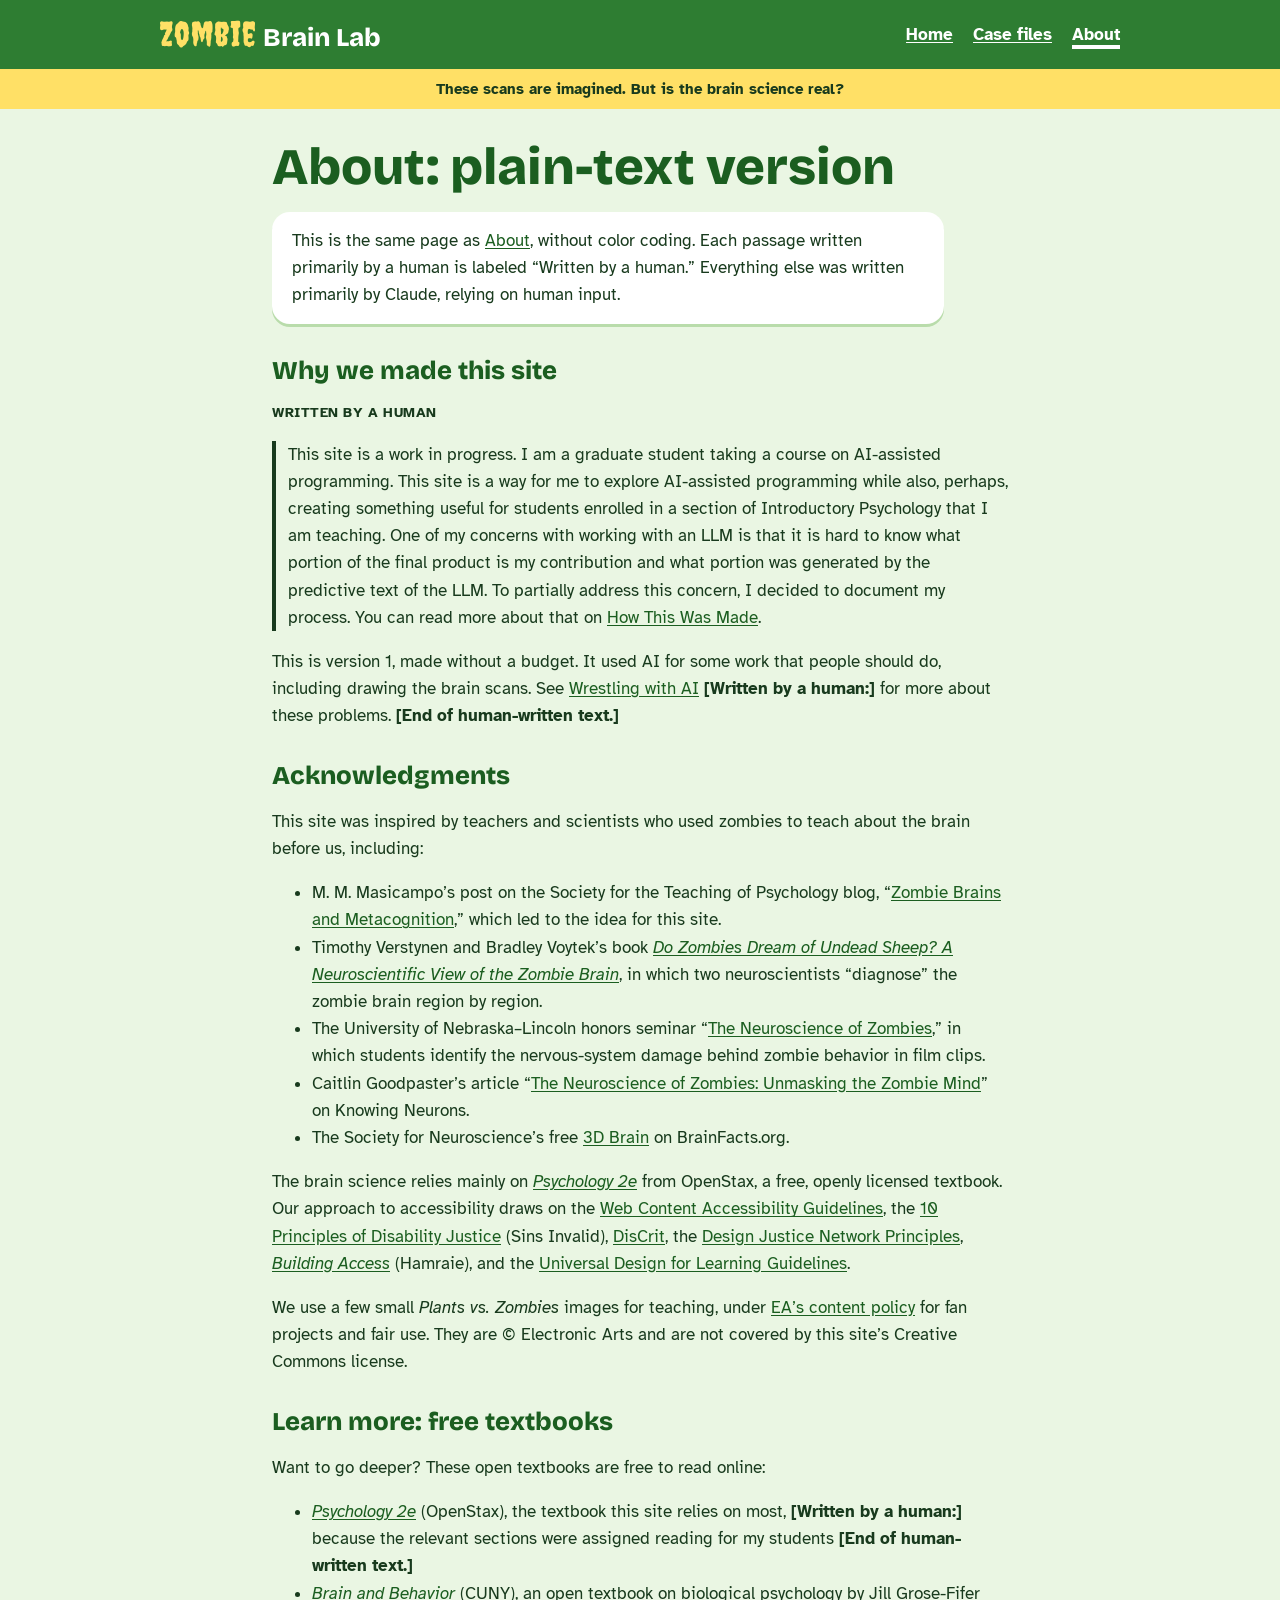
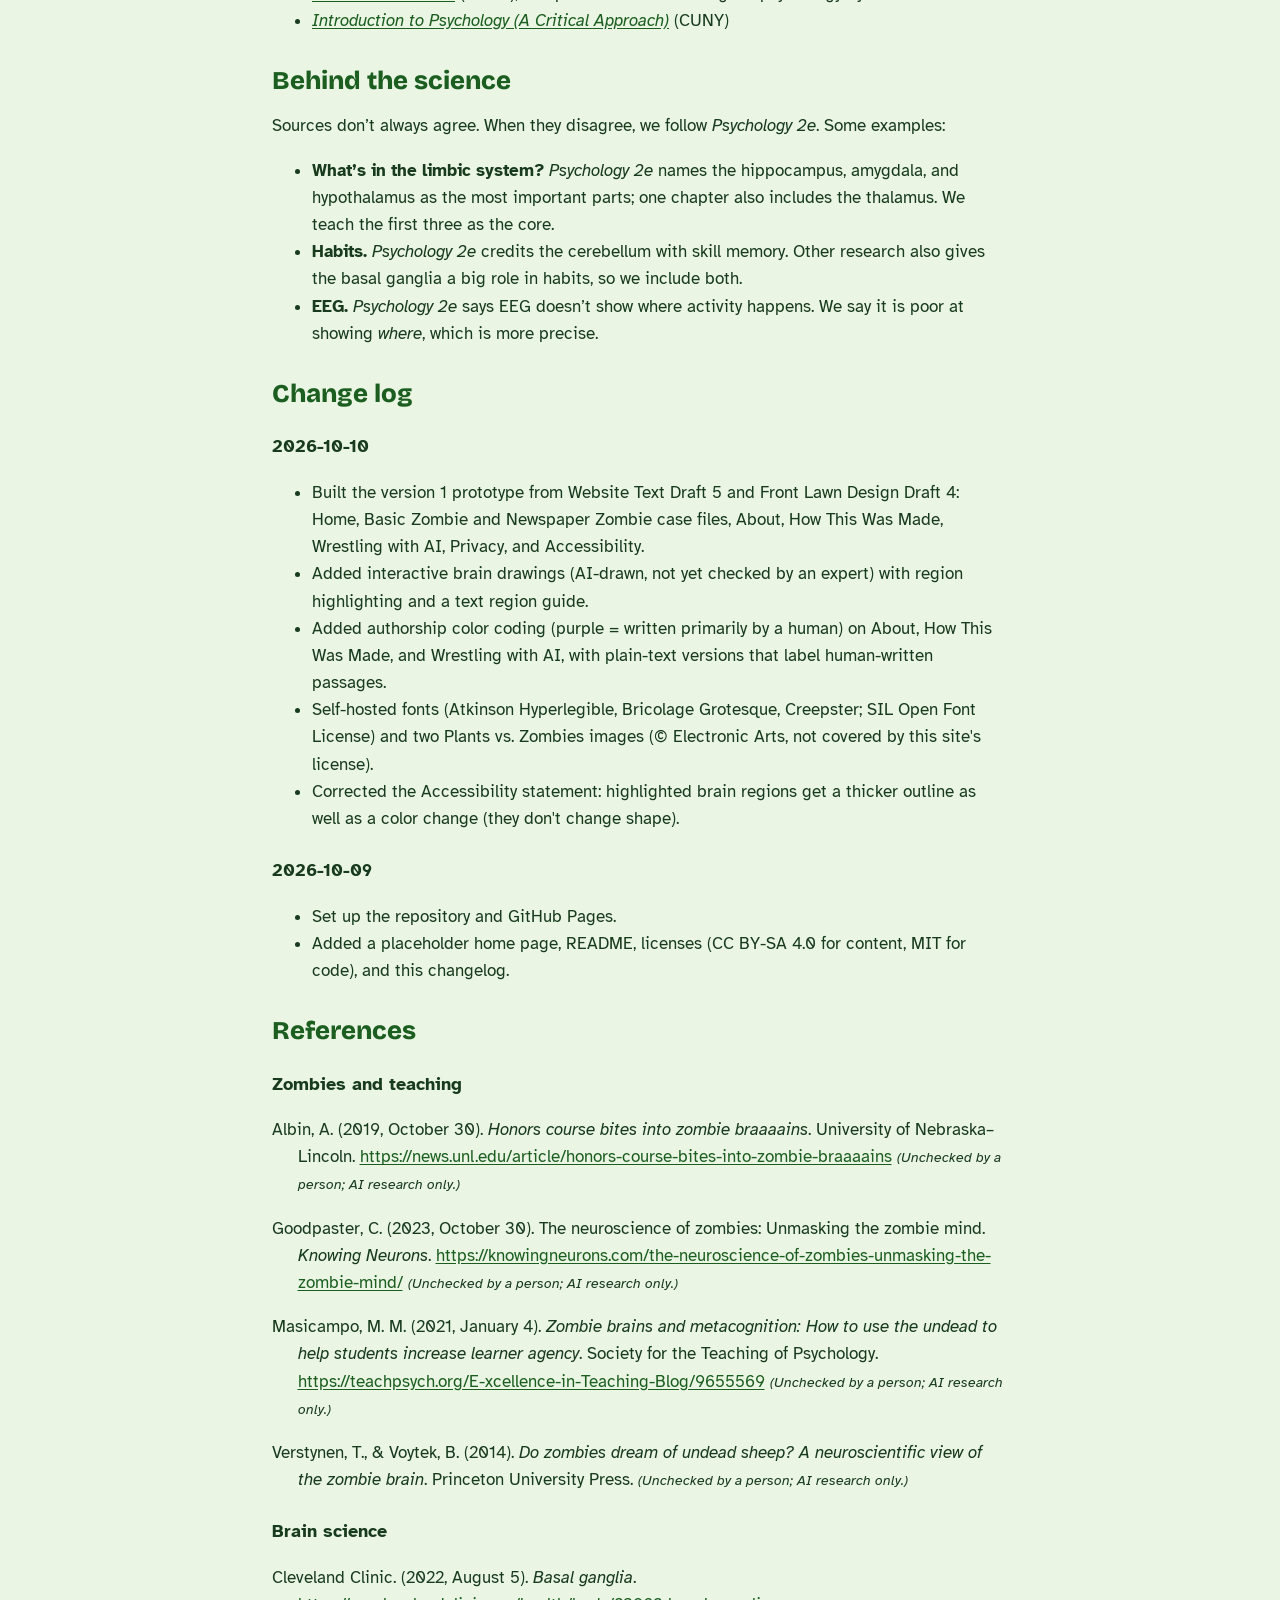
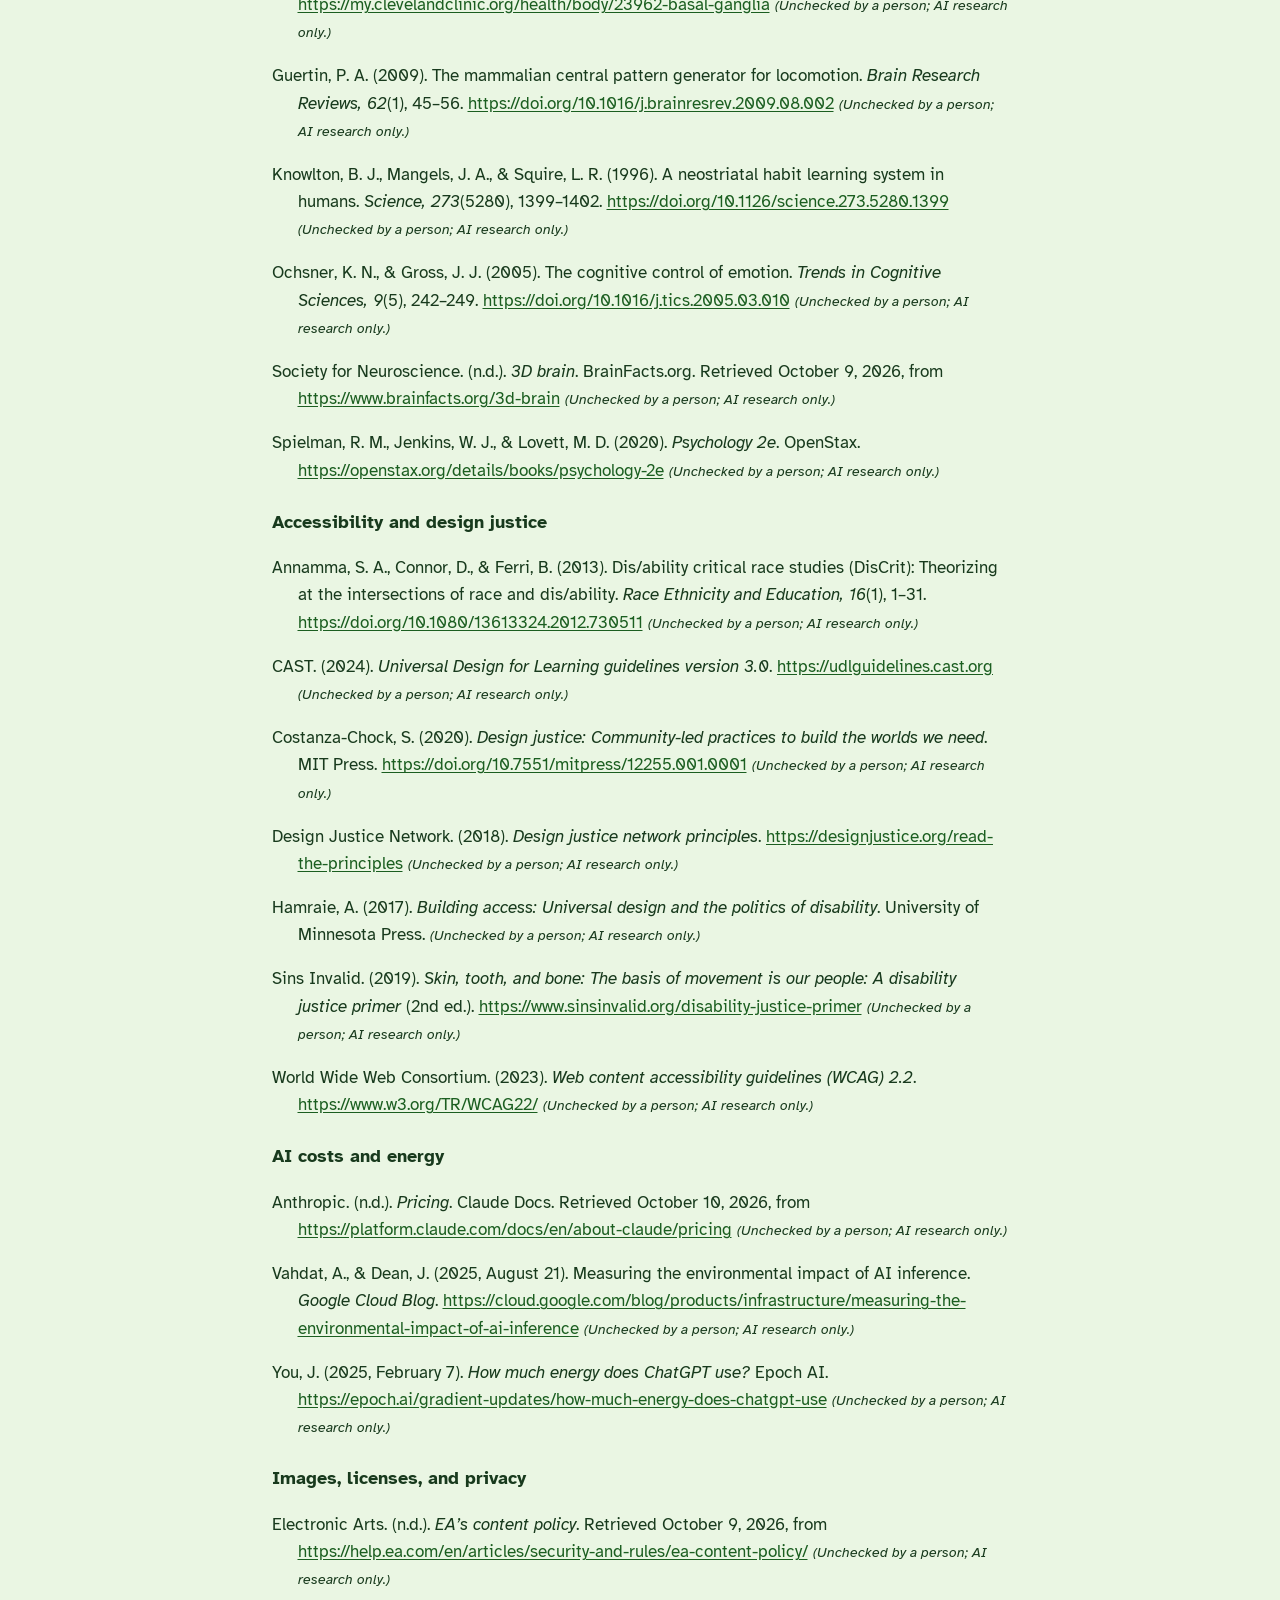
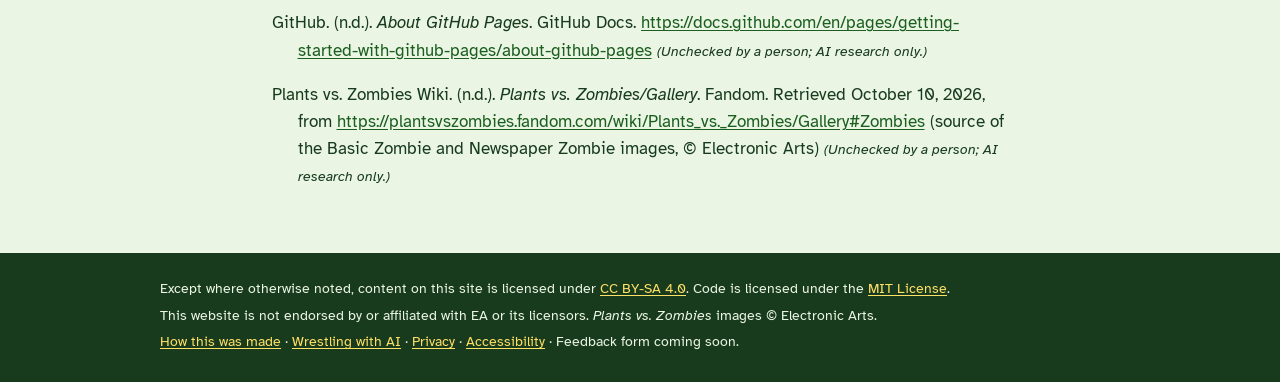
==== about-plain.html @ f158e8b0 "Build Version 1 prototype pages - Home, Basic Zombie and Newspaper Zombie case files, About, How Thi" ====
<!doctype html>
<html lang="en">
<head>
  <meta charset="utf-8">
  <meta name="viewport" content="width=device-width, initial-scale=1">
  <title>About (plain text) · Zombie Brain Lab</title>
  <link rel="stylesheet" href="css/site.css">
</head>
<body>
<a class="skip" href="#main">Skip to main content</a>

<header class="site-header"><div class="wrap">
  <a class="site" href="index.html"><span class="z">Zombie</span> Brain Lab</a>
  <nav aria-label="Main"><ul>
    <li><a href="index.html">Home</a></li>
    <li><a href="index.html#case-files">Case files</a></li>
    <li><a href="about.html" aria-current="page">About</a></li>
  </ul></nav>
</div></header>
<div class="banner"><div class="wrap">These scans are imagined. But is the brain science real?</div></div>
<main id="main"><div class="wrap prose-page">
<h1>About: plain-text version</h1>
<p class="note">This is the same page as <a href="about.html">About</a>, without color coding. Each passage written primarily by a human is labeled &ldquo;Written by a human.&rdquo; Everything else was written primarily by Claude, relying on human input.</p>
<section id="why" aria-labelledby="why-h">
<h2 id="why-h">Why we made this site</h2>
<span class="plain-label">Written by a human</span><div class="plain-passage"><p>This site is a work in progress. I am a graduate student taking a course on AI-assisted programming. This site is a way for me to explore AI-assisted programming while also, perhaps, creating something useful for students enrolled in a section of Introductory Psychology that I am teaching. One of my concerns with working with an LLM is that it is hard to know what portion of the final product is my contribution and what portion was generated by the predictive text of the LLM. To partially address this concern, I decided to document my process. You can read more about that on <a href="how-this-was-made.html">How This Was Made</a>.</p></div>
<p>This is version 1, made without a budget. It used AI for some work that people should do, including drawing the brain scans. See <a href="wrestling-with-ai.html">Wrestling with AI</a> <strong>[Written by a human:]</strong> for more about these problems. <strong>[End of human-written text.]</strong></p>
</section>
<section id="acknowledgments" aria-labelledby="acknowledgments-h">
<h2 id="acknowledgments-h">Acknowledgments</h2>
<p>This site was inspired by teachers and scientists who used zombies to teach about the brain before us, including:</p>
<ul><li>M. M. Masicampo&rsquo;s post on the Society for the Teaching of Psychology blog, &ldquo;<a href="https://teachpsych.org/E-xcellence-in-Teaching-Blog/9655569">Zombie Brains and Metacognition</a>,&rdquo; which led to the idea for this site.</li><li>Timothy Verstynen and Bradley Voytek&rsquo;s book <a href="#ref-verstynen"><cite>Do Zombies Dream of Undead Sheep? A Neuroscientific View of the Zombie Brain</cite></a>, in which two neuroscientists &ldquo;diagnose&rdquo; the zombie brain region by region.</li><li>The University of Nebraska&ndash;Lincoln honors seminar &ldquo;<a href="https://news.unl.edu/article/honors-course-bites-into-zombie-braaaains">The Neuroscience of Zombies</a>,&rdquo; in which students identify the nervous-system damage behind zombie behavior in film clips.</li><li>Caitlin Goodpaster&rsquo;s article &ldquo;<a href="https://knowingneurons.com/the-neuroscience-of-zombies-unmasking-the-zombie-mind/">The Neuroscience of Zombies: Unmasking the Zombie Mind</a>&rdquo; on Knowing Neurons.</li><li>The Society for Neuroscience&rsquo;s free <a href="https://www.brainfacts.org/3d-brain">3D Brain</a> on BrainFacts.org.</li></ul>
<p>The brain science relies mainly on <a href="https://openstax.org/details/books/psychology-2e"><cite>Psychology 2e</cite></a> from OpenStax, a free, openly licensed textbook. Our approach to accessibility draws on the <a href="#ref-w3c">Web Content Accessibility Guidelines</a>, the <a href="#ref-sins">10 Principles of Disability Justice</a> (Sins Invalid), <a href="#ref-annamma">DisCrit</a>, the <a href="#ref-djn">Design Justice Network Principles</a>, <a href="#ref-hamraie"><cite>Building Access</cite></a> (Hamraie), and the <a href="#ref-cast">Universal Design for Learning Guidelines</a>.</p>
<p>We use a few small <cite>Plants vs. Zombies</cite> images for teaching, under <a href="#ref-ea">EA&rsquo;s content policy</a> for fan projects and fair use. They are &copy; Electronic Arts and are not covered by this site&rsquo;s Creative Commons license.</p>
</section>
<section id="learn-more" aria-labelledby="learn-more-h">
<h2 id="learn-more-h">Learn more: free textbooks</h2>
<p>Want to go deeper? These open textbooks are free to read online:</p>
<ul><li><a href="https://openstax.org/details/books/psychology-2e"><cite>Psychology 2e</cite></a> (OpenStax), the textbook this site relies on most, <strong>[Written by a human:]</strong> because the relevant sections were assigned reading for my students <strong>[End of human-written text.]</strong></li><li><a href="https://pressbooks.cuny.edu/psy320/"><cite>Brain and Behavior</cite></a> (CUNY), an open textbook on biological psychology by Jill Grose-Fifer</li><li><a href="https://pressbooks.cuny.edu/jjcpsy101/"><cite>Introduction to Psychology (A Critical Approach)</cite></a> (CUNY)</li></ul>
</section>
<section id="behind-the-science" aria-labelledby="behind-the-science-h">
<h2 id="behind-the-science-h">Behind the science</h2>
<p>Sources don&rsquo;t always agree. When they disagree, we follow <cite>Psychology 2e</cite>. Some examples:</p>
<ul><li><strong>What&rsquo;s in the limbic system?</strong> <cite>Psychology 2e</cite> names the hippocampus, amygdala, and hypothalamus as the most important parts; one chapter also includes the thalamus. We teach the first three as the core.</li><li><strong>Habits.</strong> <cite>Psychology 2e</cite> credits the cerebellum with skill memory. Other research also gives the basal ganglia a big role in habits, so we include both.</li><li><strong>EEG.</strong> <cite>Psychology 2e</cite> says EEG doesn&rsquo;t show where activity happens. We say it is poor at showing <em>where</em>, which is more precise.</li></ul>
</section>
<section id="change-log" aria-labelledby="change-log-h">
<h2 id="change-log-h">Change log</h2>
<h3>2026-10-10</h3>
<ul><li>Built the version 1 prototype from Website Text Draft 5 and Front Lawn Design Draft 4: Home, Basic Zombie and Newspaper Zombie case files, About, How This Was Made, Wrestling with AI, Privacy, and Accessibility.</li>
<li>Added interactive brain drawings (AI-drawn, not yet checked by an expert) with region highlighting and a text region guide.</li>
<li>Added authorship color coding (purple = written primarily by a human) on About, How This Was Made, and Wrestling with AI, with plain-text versions that label human-written passages.</li>
<li>Self-hosted fonts (Atkinson Hyperlegible, Bricolage Grotesque, Creepster; SIL Open Font License) and two Plants vs. Zombies images (© Electronic Arts, not covered by this site's license).</li>
<li>Corrected the Accessibility statement: highlighted brain regions get a thicker outline as well as a color change (they don't change shape).</li></ul>
<h3>2026-10-09</h3>
<ul><li>Set up the repository and GitHub Pages.</li>
<li>Added a placeholder home page, README, licenses (CC BY-SA 4.0 for content, MIT for code), and this changelog.</li></ul>
</section>
<section id="references" aria-labelledby="references-h">
<h2 id="references-h">References</h2>
<div class="references sources">
<h3>Zombies and teaching</h3>
<p id="ref-albin">Albin, A. (2019, October 30). <cite>Honors course bites into zombie braaaains</cite>. University of Nebraska&ndash;Lincoln. <a href="https://news.unl.edu/article/honors-course-bites-into-zombie-braaaains">https://news.unl.edu/article/honors-course-bites-into-zombie-braaaains</a> <span class="unchecked">(Unchecked by a person; AI research only.)</span></p>
<p id="ref-goodpaster">Goodpaster, C. (2023, October 30). The neuroscience of zombies: Unmasking the zombie mind. <cite>Knowing Neurons</cite>. <a href="https://knowingneurons.com/the-neuroscience-of-zombies-unmasking-the-zombie-mind/">https://knowingneurons.com/the-neuroscience-of-zombies-unmasking-the-zombie-mind/</a> <span class="unchecked">(Unchecked by a person; AI research only.)</span></p>
<p id="ref-masicampo">Masicampo, M. M. (2021, January 4). <cite>Zombie brains and metacognition: How to use the undead to help students increase learner agency</cite>. Society for the Teaching of Psychology. <a href="https://teachpsych.org/E-xcellence-in-Teaching-Blog/9655569">https://teachpsych.org/E-xcellence-in-Teaching-Blog/9655569</a> <span class="unchecked">(Unchecked by a person; AI research only.)</span></p>
<p id="ref-verstynen">Verstynen, T., &amp; Voytek, B. (2014). <cite>Do zombies dream of undead sheep? A neuroscientific view of the zombie brain</cite>. Princeton University Press. <span class="unchecked">(Unchecked by a person; AI research only.)</span></p>
<h3>Brain science</h3>
<p id="ref-cleveland">Cleveland Clinic. (2022, August 5). <cite>Basal ganglia</cite>. <a href="https://my.clevelandclinic.org/health/body/23962-basal-ganglia">https://my.clevelandclinic.org/health/body/23962-basal-ganglia</a> <span class="unchecked">(Unchecked by a person; AI research only.)</span></p>
<p id="ref-guertin">Guertin, P. A. (2009). The mammalian central pattern generator for locomotion. <cite>Brain Research Reviews, 62</cite>(1), 45&ndash;56. <a href="https://doi.org/10.1016/j.brainresrev.2009.08.002">https://doi.org/10.1016/j.brainresrev.2009.08.002</a> <span class="unchecked">(Unchecked by a person; AI research only.)</span></p>
<p id="ref-knowlton">Knowlton, B. J., Mangels, J. A., &amp; Squire, L. R. (1996). A neostriatal habit learning system in humans. <cite>Science, 273</cite>(5280), 1399&ndash;1402. <a href="https://doi.org/10.1126/science.273.5280.1399">https://doi.org/10.1126/science.273.5280.1399</a> <span class="unchecked">(Unchecked by a person; AI research only.)</span></p>
<p id="ref-ochsner">Ochsner, K. N., &amp; Gross, J. J. (2005). The cognitive control of emotion. <cite>Trends in Cognitive Sciences, 9</cite>(5), 242&ndash;249. <a href="https://doi.org/10.1016/j.tics.2005.03.010">https://doi.org/10.1016/j.tics.2005.03.010</a> <span class="unchecked">(Unchecked by a person; AI research only.)</span></p>
<p id="ref-sfn">Society for Neuroscience. (n.d.). <cite>3D brain</cite>. BrainFacts.org. Retrieved October 9, 2026, from <a href="https://www.brainfacts.org/3d-brain">https://www.brainfacts.org/3d-brain</a> <span class="unchecked">(Unchecked by a person; AI research only.)</span></p>
<p id="ref-spielman">Spielman, R. M., Jenkins, W. J., &amp; Lovett, M. D. (2020). <cite>Psychology 2e</cite>. OpenStax. <a href="https://openstax.org/details/books/psychology-2e">https://openstax.org/details/books/psychology-2e</a> <span class="unchecked">(Unchecked by a person; AI research only.)</span></p>
<h3>Accessibility and design justice</h3>
<p id="ref-annamma">Annamma, S. A., Connor, D., &amp; Ferri, B. (2013). Dis/ability critical race studies (DisCrit): Theorizing at the intersections of race and dis/ability. <cite>Race Ethnicity and Education, 16</cite>(1), 1&ndash;31. <a href="https://doi.org/10.1080/13613324.2012.730511">https://doi.org/10.1080/13613324.2012.730511</a> <span class="unchecked">(Unchecked by a person; AI research only.)</span></p>
<p id="ref-cast">CAST. (2024). <cite>Universal Design for Learning guidelines version 3.0</cite>. <a href="https://udlguidelines.cast.org">https://udlguidelines.cast.org</a> <span class="unchecked">(Unchecked by a person; AI research only.)</span></p>
<p id="ref-costanza">Costanza-Chock, S. (2020). <cite>Design justice: Community-led practices to build the worlds we need</cite>. MIT Press. <a href="https://doi.org/10.7551/mitpress/12255.001.0001">https://doi.org/10.7551/mitpress/12255.001.0001</a> <span class="unchecked">(Unchecked by a person; AI research only.)</span></p>
<p id="ref-djn">Design Justice Network. (2018). <cite>Design justice network principles</cite>. <a href="https://designjustice.org/read-the-principles">https://designjustice.org/read-the-principles</a> <span class="unchecked">(Unchecked by a person; AI research only.)</span></p>
<p id="ref-hamraie">Hamraie, A. (2017). <cite>Building access: Universal design and the politics of disability</cite>. University of Minnesota Press. <span class="unchecked">(Unchecked by a person; AI research only.)</span></p>
<p id="ref-sins">Sins Invalid. (2019). <cite>Skin, tooth, and bone: The basis of movement is our people: A disability justice primer</cite> (2nd ed.). <a href="https://www.sinsinvalid.org/disability-justice-primer">https://www.sinsinvalid.org/disability-justice-primer</a> <span class="unchecked">(Unchecked by a person; AI research only.)</span></p>
<p id="ref-w3c">World Wide Web Consortium. (2023). <cite>Web content accessibility guidelines (WCAG) 2.2</cite>. <a href="https://www.w3.org/TR/WCAG22/">https://www.w3.org/TR/WCAG22/</a> <span class="unchecked">(Unchecked by a person; AI research only.)</span></p>
<h3>AI costs and energy</h3>
<p id="ref-anthropic">Anthropic. (n.d.). <cite>Pricing</cite>. Claude Docs. Retrieved October 10, 2026, from <a href="https://platform.claude.com/docs/en/about-claude/pricing">https://platform.claude.com/docs/en/about-claude/pricing</a> <span class="unchecked">(Unchecked by a person; AI research only.)</span></p>
<p id="ref-vahdat">Vahdat, A., &amp; Dean, J. (2025, August 21). Measuring the environmental impact of AI inference. <cite>Google Cloud Blog</cite>. <a href="https://cloud.google.com/blog/products/infrastructure/measuring-the-environmental-impact-of-ai-inference">https://cloud.google.com/blog/products/infrastructure/measuring-the-environmental-impact-of-ai-inference</a> <span class="unchecked">(Unchecked by a person; AI research only.)</span></p>
<p id="ref-you">You, J. (2025, February 7). <cite>How much energy does ChatGPT use?</cite> Epoch AI. <a href="https://epoch.ai/gradient-updates/how-much-energy-does-chatgpt-use">https://epoch.ai/gradient-updates/how-much-energy-does-chatgpt-use</a> <span class="unchecked">(Unchecked by a person; AI research only.)</span></p>
<h3>Images, licenses, and privacy</h3>
<p id="ref-ea">Electronic Arts. (n.d.). <cite>EA&rsquo;s content policy</cite>. Retrieved October 9, 2026, from <a href="https://help.ea.com/en/articles/security-and-rules/ea-content-policy/">https://help.ea.com/en/articles/security-and-rules/ea-content-policy/</a> <span class="unchecked">(Unchecked by a person; AI research only.)</span></p>
<p id="ref-github">GitHub. (n.d.). <cite>About GitHub Pages</cite>. GitHub Docs. <a href="https://docs.github.com/en/pages/getting-started-with-github-pages/about-github-pages">https://docs.github.com/en/pages/getting-started-with-github-pages/about-github-pages</a> <span class="unchecked">(Unchecked by a person; AI research only.)</span></p>
<p id="ref-fandom">Plants vs. Zombies Wiki. (n.d.). <cite>Plants vs. Zombies/Gallery</cite>. Fandom. Retrieved October 10, 2026, from <a href="https://plantsvszombies.fandom.com/wiki/Plants_vs._Zombies/Gallery#Zombies">https://plantsvszombies.fandom.com/wiki/Plants_vs._Zombies/Gallery#Zombies</a> (source of the Basic Zombie and Newspaper Zombie images, &copy; Electronic Arts) <span class="unchecked">(Unchecked by a person; AI research only.)</span></p>
</div>
</section>
</div></main>

<footer class="site-footer"><div class="wrap">
  <p>Except where otherwise noted, content on this site is licensed under <a href="https://creativecommons.org/licenses/by-sa/4.0/">CC BY-SA 4.0</a>. Code is licensed under the <a href="https://github.com/UzieB/zombie-brain-lab/blob/main/LICENSE">MIT License</a>.</p>
  <p>This website is not endorsed by or affiliated with EA or its licensors. <cite>Plants vs. Zombies</cite> images &copy; Electronic Arts.</p>
  <p><a href="how-this-was-made.html">How this was made</a> &middot; <a href="wrestling-with-ai.html">Wrestling with AI</a> &middot; <a href="privacy.html">Privacy</a> &middot; <a href="accessibility.html">Accessibility</a> &middot; Feedback form coming soon.</p>
</div></footer>
</body>
</html>
---- css/site.css ----
/* Zombie Brain Lab: shared styles (Front Lawn design). Code: MIT License. */

@font-face { font-family:"Atkinson Hyperlegible"; src:url("../fonts/AtkinsonHyperlegible-Regular.ttf") format("truetype"); font-weight:400; font-style:normal; font-display:swap; }
@font-face { font-family:"Atkinson Hyperlegible"; src:url("../fonts/AtkinsonHyperlegible-Italic.ttf") format("truetype"); font-weight:400; font-style:italic; font-display:swap; }
@font-face { font-family:"Atkinson Hyperlegible"; src:url("../fonts/AtkinsonHyperlegible-Bold.ttf") format("truetype"); font-weight:700; font-style:normal; font-display:swap; }
@font-face { font-family:"Atkinson Hyperlegible"; src:url("../fonts/AtkinsonHyperlegible-BoldItalic.ttf") format("truetype"); font-weight:700; font-style:italic; font-display:swap; }
@font-face { font-family:"Bricolage Grotesque"; src:url("../fonts/BricolageGrotesque-ExtraBold.ttf") format("truetype"); font-weight:800; font-style:normal; font-display:swap; }
@font-face { font-family:"Creepster"; src:url("../fonts/Creepster-Regular.ttf") format("truetype"); font-weight:400; font-style:normal; font-display:swap; }

:root {
  --lawn:#2E7D32; --grass:#EAF6E3; --dandelion:#FFE066; --ink:#183A1D; --leaf:#7CB342; --deep:#1B5E20;
  --human:#7B1FA2; --focus:#1a5fd0; --card:#fff;
}
* { box-sizing:border-box; }
@media (prefers-reduced-motion: reduce) { *, *::before, *::after { transition:none !important; animation:none !important; scroll-behavior:auto !important; } }

html { scroll-behavior:smooth; }
body { margin:0; font-family:"Atkinson Hyperlegible", system-ui, sans-serif; line-height:1.6; font-size:17px; color:var(--ink); background:var(--grass); }
:focus-visible { outline:3px solid var(--focus); outline-offset:3px; }
a { color:var(--deep); text-underline-offset:2px; }
a:hover { text-decoration-thickness:2px; }
img { max-width:100%; height:auto; }
p, li, dd, figcaption, td { overflow-wrap:break-word; }
.sources a, .credit a, figcaption a, .references a { overflow-wrap:anywhere; }
.wrap { max-width:62rem; margin:0 auto; padding:0 1rem; }
.prose { max-width:44em; }
.z { font-family:"Creepster", "Bricolage Grotesque", sans-serif; font-weight:400; letter-spacing:.03em; }
.visually-hidden { position:absolute !important; width:1px; height:1px; margin:-1px; padding:0; overflow:hidden; clip:rect(0 0 0 0); white-space:nowrap; border:0; }

/* Skip link */
.skip { position:absolute; left:.5rem; top:-3rem; background:#fff; color:var(--ink); padding:.5rem .9rem; border-radius:8px; font-weight:700; z-index:10; }
.skip:focus { top:.5rem; }

/* Header, nav, banner */
header.site-header { background:var(--lawn); color:#fff; padding:1rem 0; }
header.site-header .wrap { display:flex; flex-wrap:wrap; justify-content:space-between; align-items:center; gap:.5rem 1.5rem; }
.site { font-family:"Bricolage Grotesque", sans-serif; font-weight:800; font-size:1.6rem; line-height:1.1; color:#fff; text-decoration:none; }
.site .z { font-size:2.1rem; color:var(--dandelion); }
nav ul { list-style:none; display:flex; flex-wrap:wrap; gap:.25rem 1.25rem; margin:0; padding:0; }
nav a { color:#fff; font-weight:700; }
nav a[aria-current="page"] { text-decoration-thickness:4px; text-underline-offset:5px; }
header.site-header :focus-visible { outline-color:#fff; }
.banner { background:var(--dandelion); font-weight:700; text-align:center; padding:.5rem 0; font-size:.95rem; }

/* Main */
main { padding:1.5rem 0 2.5rem; }
h1 { margin:.5rem 0 .75rem; line-height:1.05; color:var(--deep); font-family:"Bricolage Grotesque", sans-serif; font-weight:800; font-size:clamp(2.1rem, 6vw, 3.2rem); }
h1.z { font-family:"Creepster", "Bricolage Grotesque", sans-serif; font-weight:400; font-size:clamp(2.8rem, 9vw, 4.6rem); line-height:1; }
h2 { color:var(--deep); font-family:"Bricolage Grotesque", sans-serif; font-weight:800; font-size:1.6rem; line-height:1.15; margin:2rem 0 .5rem; }
h2.z { font-family:"Creepster", "Bricolage Grotesque", sans-serif; font-weight:400; font-size:2rem; }
h3 { font-size:1.15rem; margin:1.5rem 0 .25rem; }
.card { background:var(--card); border-radius:22px; padding:.75rem 1.5rem 1.25rem; margin-top:1.25rem; }
.card > h2:first-child { margin-top:.5rem; }
.note { background:#fff; border-radius:18px; padding:1rem 1.25rem; font-size:1.05rem; max-width:40em; box-shadow:0 3px 0 #B9DCAB; }
.small { font-size:.9rem; }
.unchecked { font-size:.85em; font-style:italic; white-space:normal; }

/* Buttons */
.button { display:inline-block; font-weight:700; text-decoration:none; background:var(--ink); color:#fff; padding:.55rem 1.3rem; border-radius:999px; border:2.5px solid var(--ink); }
.button:hover { background:var(--deep); }
.regions button { font:inherit; font-weight:700; cursor:pointer; padding:.3rem .75rem; font-size:.9rem; background:#fff; color:var(--ink); border:2.5px solid var(--ink); border-radius:999px; }
.regions button[aria-pressed="true"] { background:var(--ink); color:#fff; }

/* Expandable sections */
details { background:#fff; border-radius:18px; padding:.5rem 1.25rem; margin-top:1.25rem; }
details > summary { cursor:pointer; font-family:"Bricolage Grotesque", sans-serif; font-weight:800; font-size:1.25rem; color:var(--deep); padding:.35rem 0; }
details[open] > summary { margin-bottom:.25rem; }

/* Home: case file cards */
.cases { display:grid; grid-template-columns:repeat(auto-fit, minmax(16rem, 1fr)); gap:1.25rem; margin-top:1rem; }
.case-card { background:#fff; border:3px solid var(--ink); border-radius:22px; padding:1rem 1.25rem 1.25rem; display:flex; flex-direction:column; }
.case-card img { display:block; height:180px; width:auto; margin:0 auto .5rem; object-fit:contain; }
.case-card h3 { margin:.25rem 0; font-size:1.9rem; font-weight:400; }
.case-card h3 a { color:var(--deep); }
.case-card details { padding:0; margin-top:.25rem; }
.case-card details > summary { font-size:1rem; }
.credit { font-size:.8rem; color:#3d4f3f; }

/* Case file page */
.case-head { display:grid; grid-template-columns:1fr auto; gap:1rem 1.5rem; align-items:start; }
.case-head figure { max-width:170px; margin:0; text-align:center; }
.case-head img { display:block; max-height:220px; width:auto; margin:0 auto; }
.case-head figcaption { font-size:.75rem; line-height:1.35; color:#3d4f3f; }
.regions { display:flex; flex-wrap:wrap; gap:.4rem; align-items:center; margin:1.25rem 0 .75rem; }
.now { min-height:1.6em; font-weight:700; max-width:44em; }
.scans { display:grid; grid-template-columns:1fr 1fr; gap:1rem; }
.scans figure { margin:0; padding:.5rem .75rem .75rem; background:#fff; border-radius:22px; border:3px solid var(--ink); }
.scans figcaption { font-family:"Bricolage Grotesque", sans-serif; font-weight:800; font-size:1.25rem; }
.scans figcaption .z { font-size:1.6rem; color:var(--deep); }
.scans svg { width:100%; height:auto; display:block; }
.ai-label { font-size:.85rem; }
.region-guide dt { font-weight:700; margin-top:.5rem; }
.region-guide dd { margin:0 0 0 1rem; }
.predict textarea { width:100%; max-width:40em; min-height:4.5em; font:inherit; padding:.5rem; border:2px solid var(--ink); border-radius:10px; }
.sources p { padding-left:1.5em; text-indent:-1.5em; max-width:48em; }

/* Brain drawing */
.outline { stroke:var(--ink); stroke-width:2.2; stroke-linejoin:round; }
.cortex { fill:#F8C8D4; }
.gyri { fill:none; stroke:#D98FA3; stroke-width:1.6; stroke-linecap:round; }
.rg { transition:fill .2s, stroke-width .2s; }
.rg.pfc { fill:#F3B3C4; }
.rg.cc { fill:#FBE3EA; }
.crack { fill:none; stroke:#2C3A1E; stroke-width:2.2; stroke-linejoin:miter; stroke-linecap:square; pointer-events:none; }
.drip { fill:#6F7F4A; stroke:var(--ink); stroke-width:1.4; }
.strand { fill:none; stroke:#A88F5A; stroke-width:1.6; }
.band { fill:#C9B07A; stroke:var(--ink); stroke-width:1.6; }
.ghost { fill:none; stroke:#183A1D; stroke-width:1.6; stroke-dasharray:4 3; }
.rg.thal { fill:#FFE38A; }
.rg.hypo { fill:#A9D99A; }
.rg.pit { fill:#F2B652; }
.rg.amy { fill:#C7A6E8; }
.rg.hip { fill:none; stroke:#7FA8E6; stroke-width:9; stroke-linecap:round; }
.rg.hipline { fill:none; stroke:var(--ink); stroke-width:13; stroke-linecap:round; }
.rg.bg { fill:#F6CFA0; stroke-dasharray:4 3; }
.rg.stem { fill:#E8CFA6; }
.rg.pons { fill:#EDB98F; }
.rg.cbl { fill:#E9A07F; }
.folia { fill:none; stroke:#B9674A; stroke-width:1.3; }
.rg.cord { fill:#F3E6C8; }
.rg.sel:not(.hip):not(.hipline) { fill:var(--leaf) !important; stroke-width:3.5; }
.rg.hip.sel { stroke:var(--leaf) !important; }
.rg.hipline.sel { stroke-width:16 !important; }

/* Tables */
.table-wrap { overflow-x:auto; }
table { border-collapse:collapse; width:100%; background:#fff; margin:.75rem 0 1.25rem; font-size:.95rem; }
th, td { text-align:left; vertical-align:top; padding:.5rem .65rem; border:1px solid #B9DCAB; }
th { background:#d7ecd0; }
td .v1 { display:block; font-size:.85rem; font-style:italic; margin-top:.25rem; }

/* Authorship colour coding (About, How This Was Made, Wrestling with AI only) */
.human, .human a { color:var(--human); }
.authorship-note { font-size:.92rem; border-left:4px solid var(--human); padding:.25rem .75rem; background:#fff; border-radius:0 10px 10px 0; max-width:44em; }
.plain-label { display:block; font-weight:700; font-size:.85rem; text-transform:uppercase; letter-spacing:.04em; margin-top:1rem; }
.plain-passage { border-left:4px solid var(--ink); padding-left:.75rem; }

/* Footer */
footer.site-footer { background:var(--ink); color:var(--grass); font-size:.85rem; padding:1.25rem 0 1.5rem; }
footer.site-footer p { margin:.3rem 0; }
footer.site-footer a { color:var(--dandelion); }
footer.site-footer :focus-visible { outline-color:var(--dandelion); }

@media (max-width:700px) {
  .scans { grid-template-columns:1fr; }
  .case-head { grid-template-columns:1fr; }
  .case-head figure { max-width:none; }
}

/* Case file: brain report as an expandable card */
details.report > summary h2 { display:inline; margin:0; font-size:2rem; }
details.report > summary .small { font-family:"Atkinson Hyperlegible", sans-serif; font-weight:400; color:var(--ink); }

/* Text pages */
.prose-page { max-width:48rem; }
.prose-page section { margin-bottom:1.5rem; }
.references p { padding-left:1.5em; text-indent:-1.5em; }
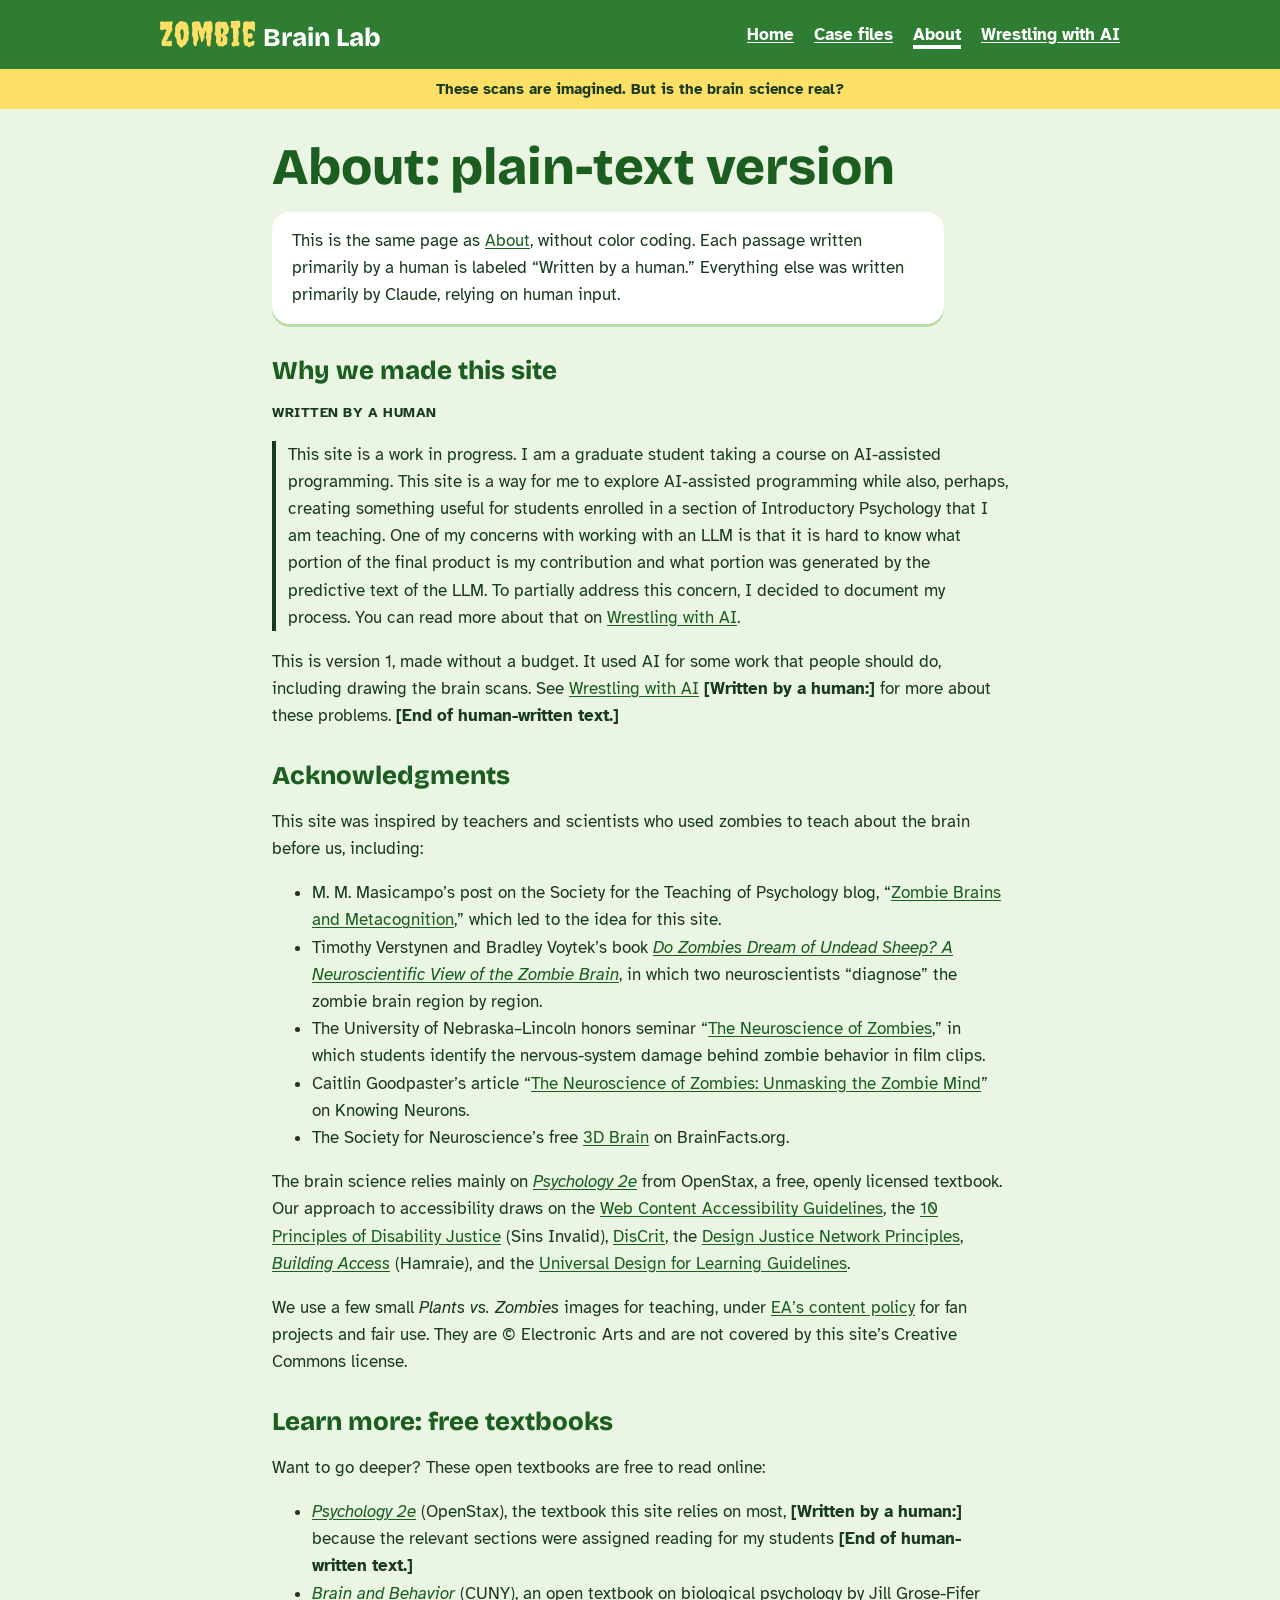
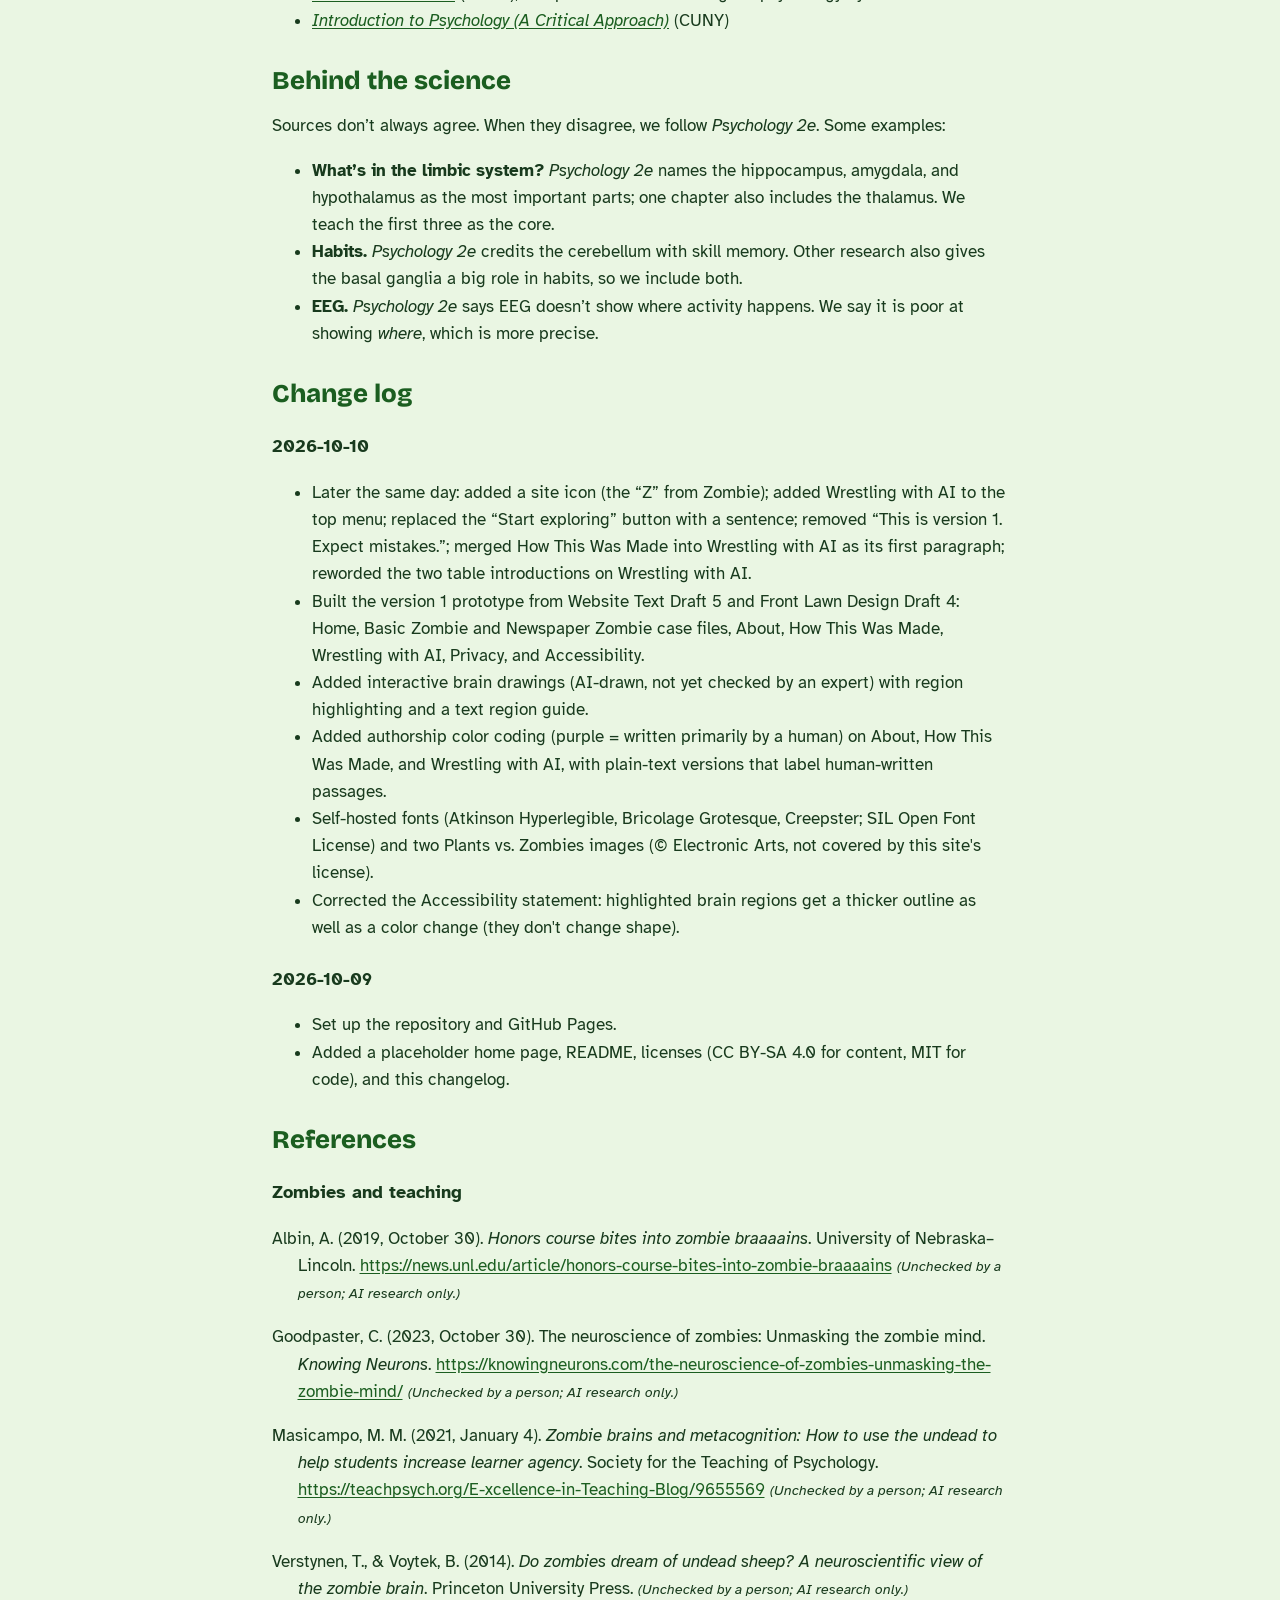
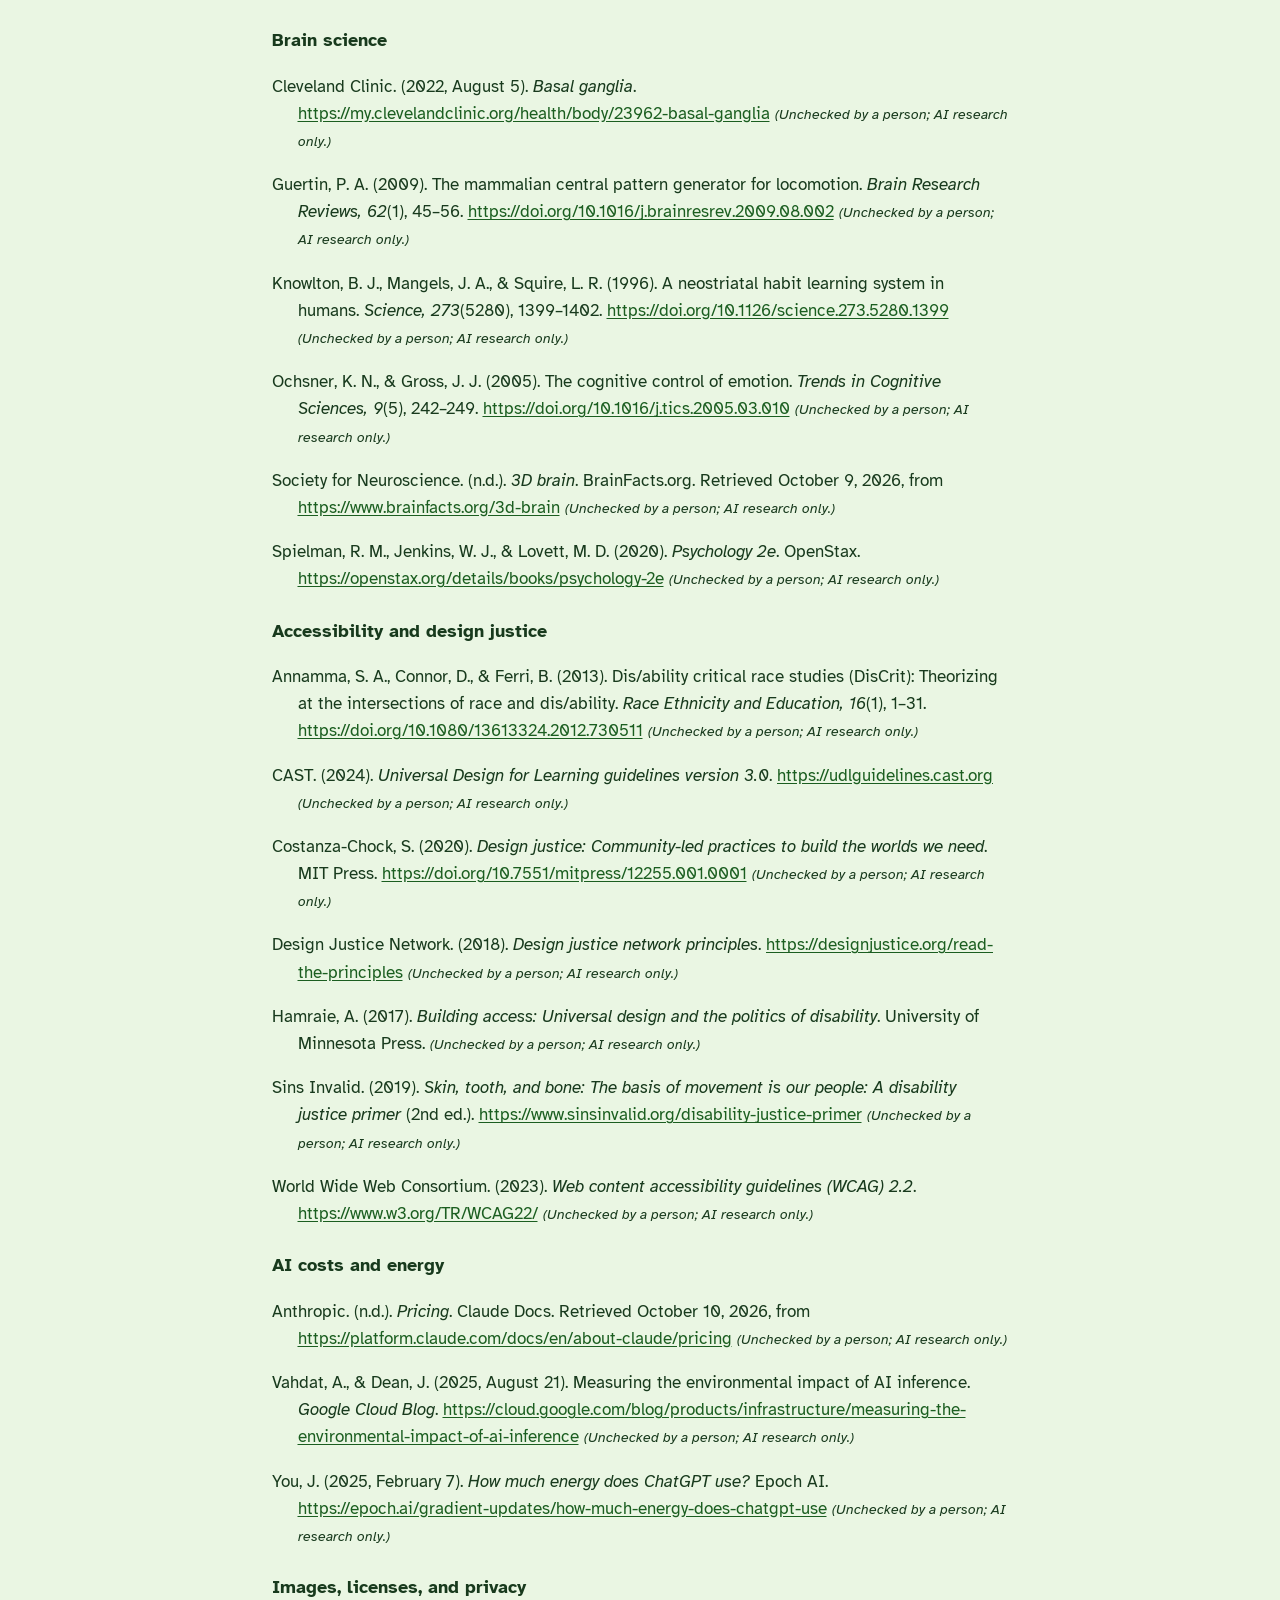
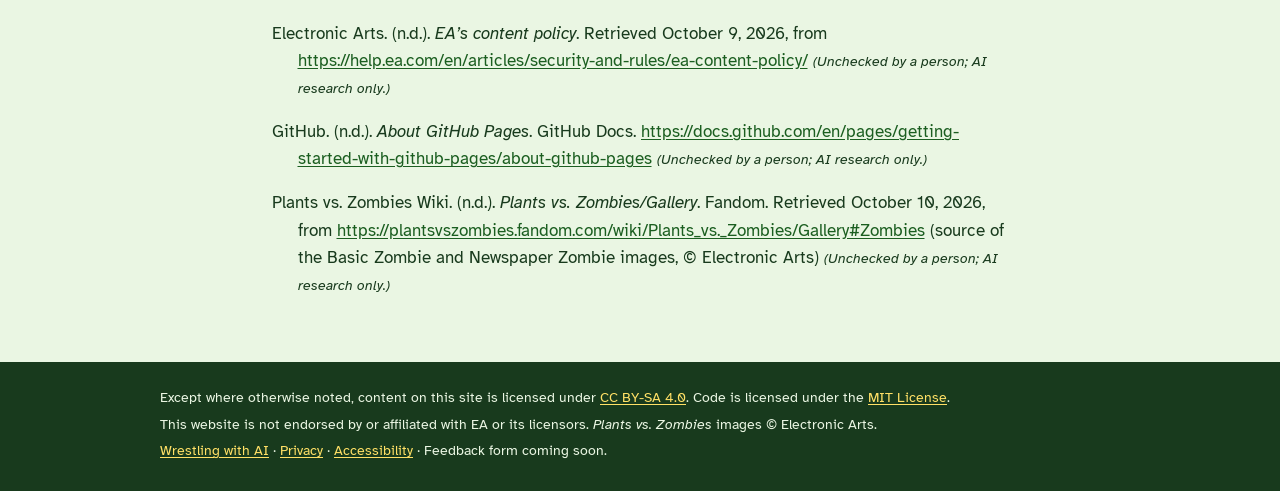
==== commit 2ff0fe1a: "dd site icon, menu link, and merge previously separate page How This Was Made into Wrestling with AI" ====
--- a/about-plain.html
+++ b/about-plain.html
@@ -5,6 +5,9 @@
   <meta name="viewport" content="width=device-width, initial-scale=1">
   <title>About (plain text) · Zombie Brain Lab</title>
   <link rel="stylesheet" href="css/site.css">
+  <link rel="icon" href="favicon.svg" type="image/svg+xml">
+  <link rel="icon" href="favicon-32.png" type="image/png" sizes="32x32">
+  <link rel="apple-touch-icon" href="apple-touch-icon.png">
 </head>
 <body>
 <a class="skip" href="#main">Skip to main content</a>
@@ -15,6 +18,7 @@
     <li><a href="index.html">Home</a></li>
     <li><a href="index.html#case-files">Case files</a></li>
     <li><a href="about.html" aria-current="page">About</a></li>
+    <li><a href="wrestling-with-ai.html">Wrestling with AI</a></li>
   </ul></nav>
 </div></header>
 <div class="banner"><div class="wrap">These scans are imagined. But is the brain science real?</div></div>
@@ -23,7 +27,7 @@
 <p class="note">This is the same page as <a href="about.html">About</a>, without color coding. Each passage written primarily by a human is labeled &ldquo;Written by a human.&rdquo; Everything else was written primarily by Claude, relying on human input.</p>
 <section id="why" aria-labelledby="why-h">
 <h2 id="why-h">Why we made this site</h2>
-<span class="plain-label">Written by a human</span><div class="plain-passage"><p>This site is a work in progress. I am a graduate student taking a course on AI-assisted programming. This site is a way for me to explore AI-assisted programming while also, perhaps, creating something useful for students enrolled in a section of Introductory Psychology that I am teaching. One of my concerns with working with an LLM is that it is hard to know what portion of the final product is my contribution and what portion was generated by the predictive text of the LLM. To partially address this concern, I decided to document my process. You can read more about that on <a href="how-this-was-made.html">How This Was Made</a>.</p></div>
+<span class="plain-label">Written by a human</span><div class="plain-passage"><p>This site is a work in progress. I am a graduate student taking a course on AI-assisted programming. This site is a way for me to explore AI-assisted programming while also, perhaps, creating something useful for students enrolled in a section of Introductory Psychology that I am teaching. One of my concerns with working with an LLM is that it is hard to know what portion of the final product is my contribution and what portion was generated by the predictive text of the LLM. To partially address this concern, I decided to document my process. You can read more about that on <a href="wrestling-with-ai.html">Wrestling with AI</a>.</p></div>
 <p>This is version 1, made without a budget. It used AI for some work that people should do, including drawing the brain scans. See <a href="wrestling-with-ai.html">Wrestling with AI</a> <strong>[Written by a human:]</strong> for more about these problems. <strong>[End of human-written text.]</strong></p>
 </section>
 <section id="acknowledgments" aria-labelledby="acknowledgments-h">
@@ -46,7 +50,8 @@
 <section id="change-log" aria-labelledby="change-log-h">
 <h2 id="change-log-h">Change log</h2>
 <h3>2026-10-10</h3>
-<ul><li>Built the version 1 prototype from Website Text Draft 5 and Front Lawn Design Draft 4: Home, Basic Zombie and Newspaper Zombie case files, About, How This Was Made, Wrestling with AI, Privacy, and Accessibility.</li>
+<ul><li>Later the same day: added a site icon (the &ldquo;Z&rdquo; from Zombie); added Wrestling with AI to the top menu; replaced the &ldquo;Start exploring&rdquo; button with a sentence; removed &ldquo;This is version 1. Expect mistakes.&rdquo;; merged How This Was Made into Wrestling with AI as its first paragraph; reworded the two table introductions on Wrestling with AI.</li>
+<li>Built the version 1 prototype from Website Text Draft 5 and Front Lawn Design Draft 4: Home, Basic Zombie and Newspaper Zombie case files, About, How This Was Made, Wrestling with AI, Privacy, and Accessibility.</li>
 <li>Added interactive brain drawings (AI-drawn, not yet checked by an expert) with region highlighting and a text region guide.</li>
 <li>Added authorship color coding (purple = written primarily by a human) on About, How This Was Made, and Wrestling with AI, with plain-text versions that label human-written passages.</li>
 <li>Self-hosted fonts (Atkinson Hyperlegible, Bricolage Grotesque, Creepster; SIL Open Font License) and two Plants vs. Zombies images (© Electronic Arts, not covered by this site's license).</li>
@@ -93,7 +98,7 @@
 <footer class="site-footer"><div class="wrap">
   <p>Except where otherwise noted, content on this site is licensed under <a href="https://creativecommons.org/licenses/by-sa/4.0/">CC BY-SA 4.0</a>. Code is licensed under the <a href="https://github.com/UzieB/zombie-brain-lab/blob/main/LICENSE">MIT License</a>.</p>
   <p>This website is not endorsed by or affiliated with EA or its licensors. <cite>Plants vs. Zombies</cite> images &copy; Electronic Arts.</p>
-  <p><a href="how-this-was-made.html">How this was made</a> &middot; <a href="wrestling-with-ai.html">Wrestling with AI</a> &middot; <a href="privacy.html">Privacy</a> &middot; <a href="accessibility.html">Accessibility</a> &middot; Feedback form coming soon.</p>
+  <p><a href="wrestling-with-ai.html">Wrestling with AI</a> &middot; <a href="privacy.html">Privacy</a> &middot; <a href="accessibility.html">Accessibility</a> &middot; Feedback form coming soon.</p>
 </div></footer>
 </body>
 </html>
--- a/css/site.css
+++ b/css/site.css
@@ -129,7 +129,7 @@
 th { background:#d7ecd0; }
 td .v1 { display:block; font-size:.85rem; font-style:italic; margin-top:.25rem; }
 
-/* Authorship colour coding (About, How This Was Made, Wrestling with AI only) */
+/* Authorship colour coding (About and Wrestling with AI only) */
 .human, .human a { color:var(--human); }
 .authorship-note { font-size:.92rem; border-left:4px solid var(--human); padding:.25rem .75rem; background:#fff; border-radius:0 10px 10px 0; max-width:44em; }
 .plain-label { display:block; font-weight:700; font-size:.85rem; text-transform:uppercase; letter-spacing:.04em; margin-top:1rem; }
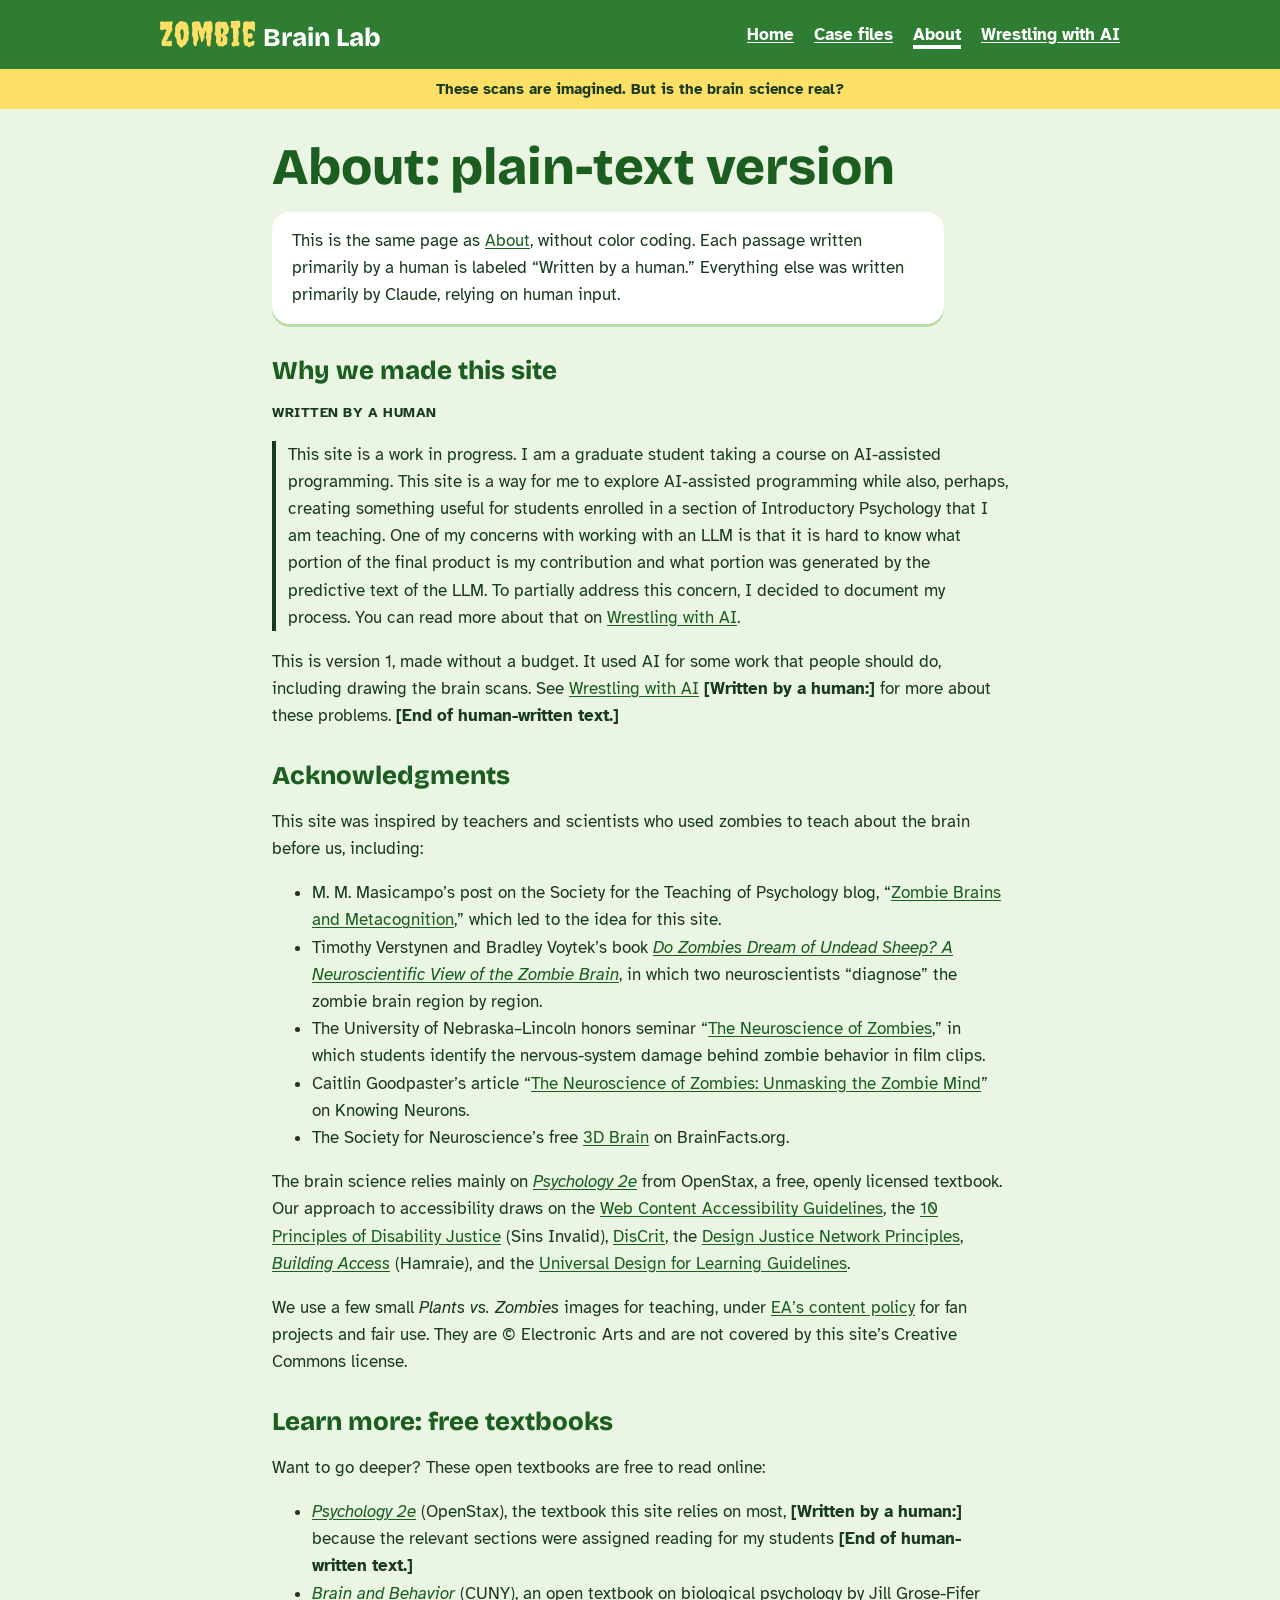
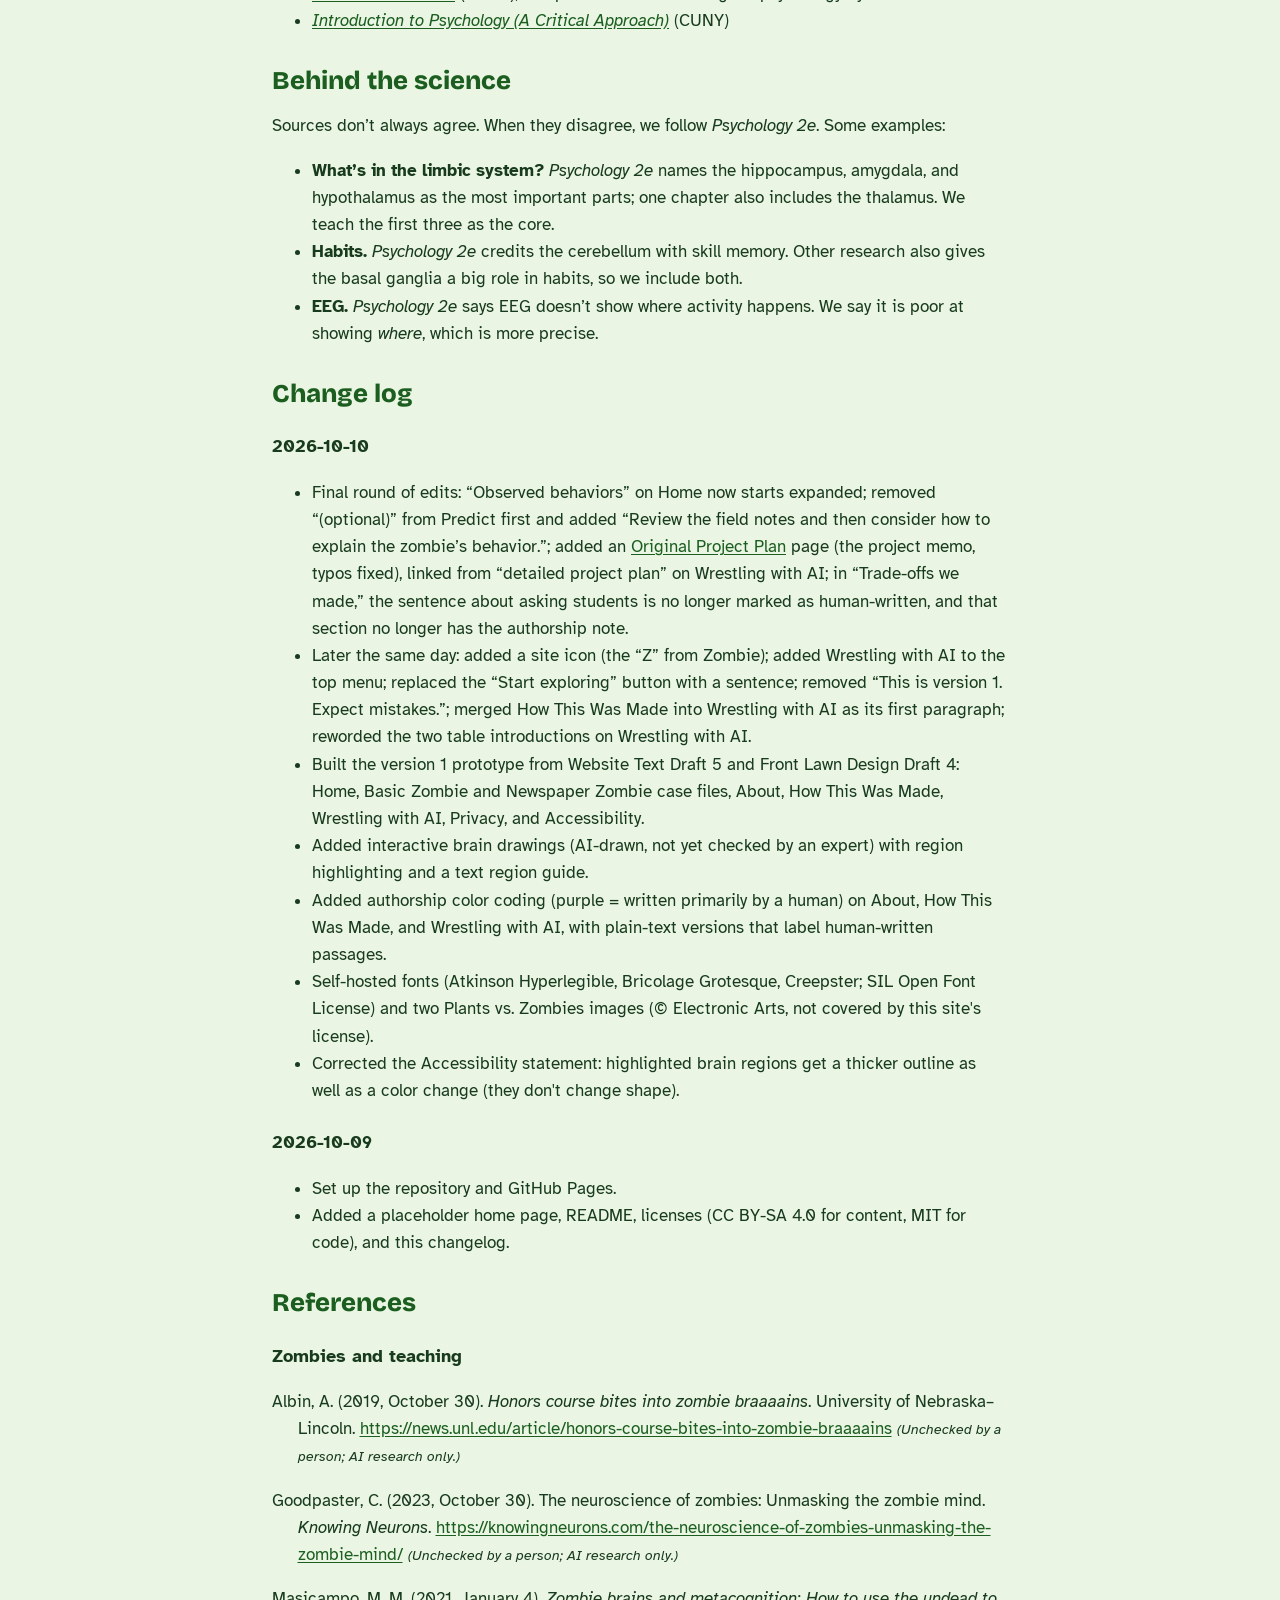
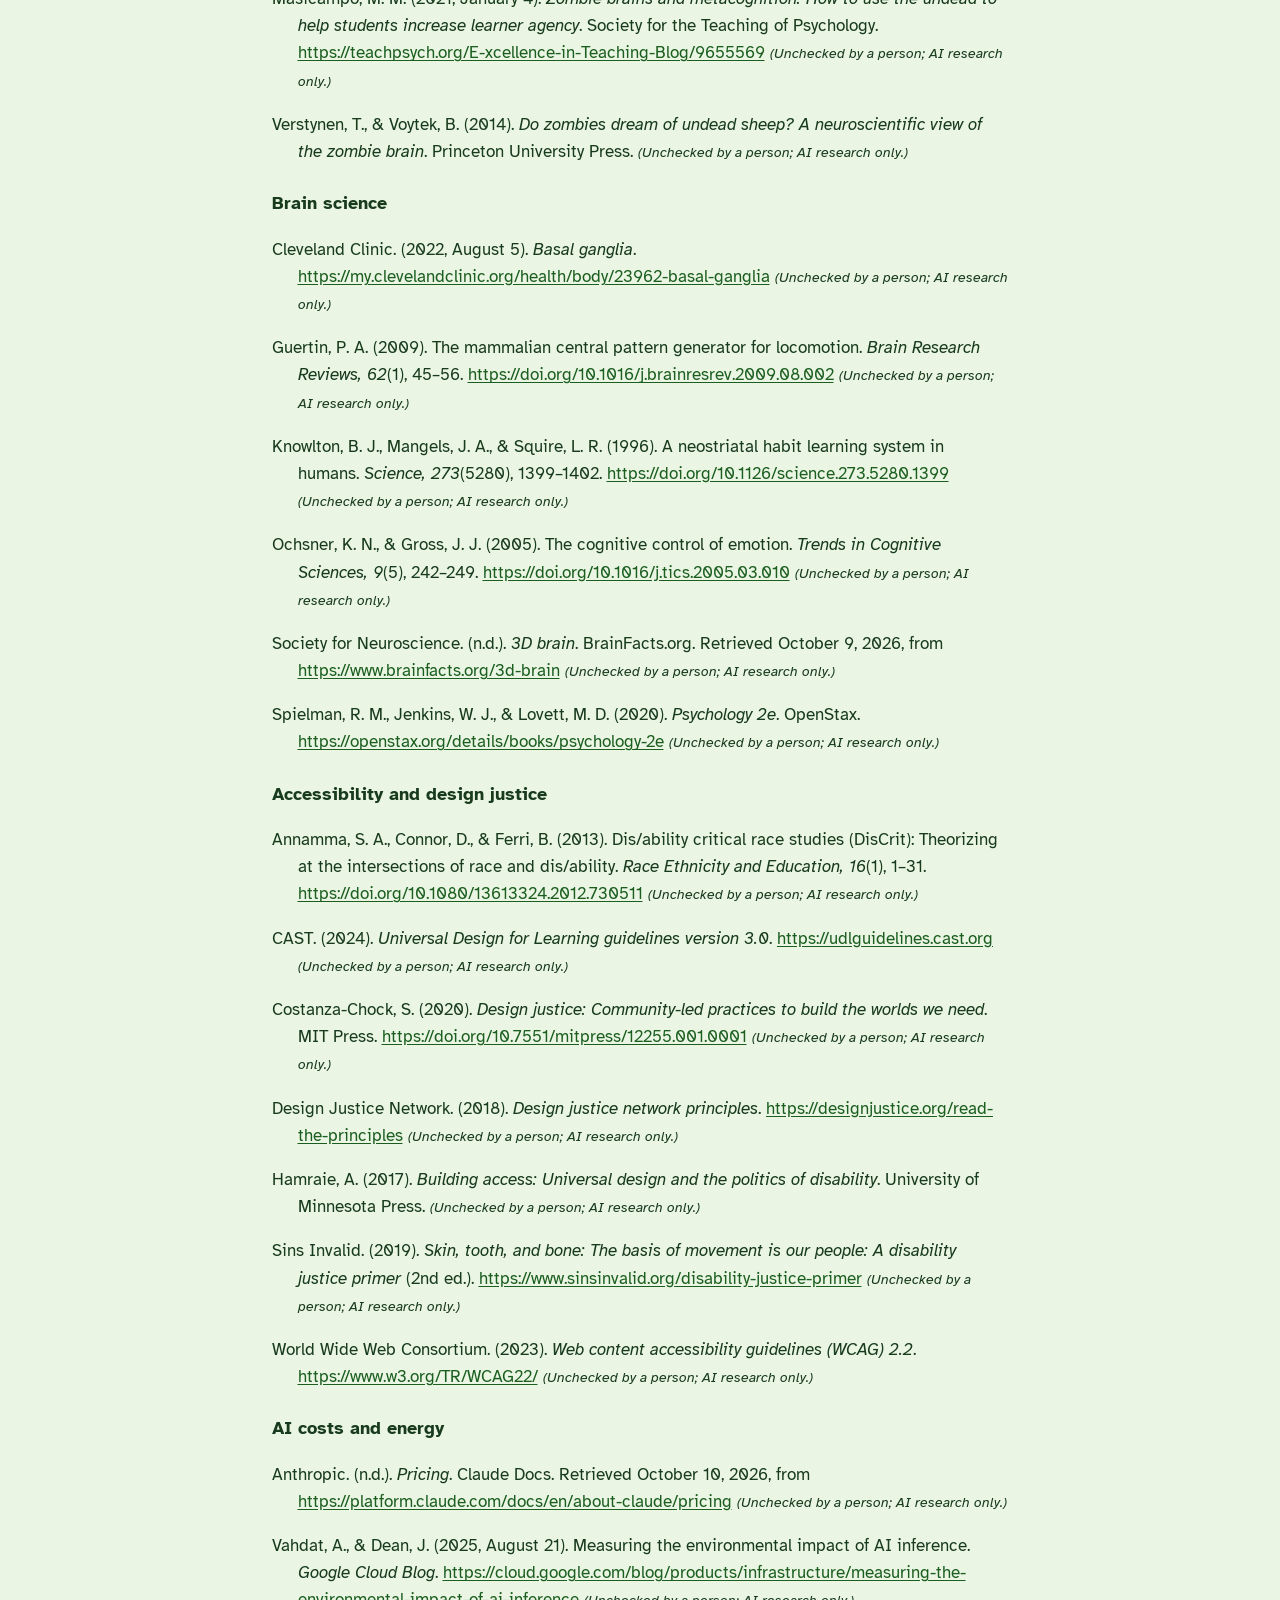
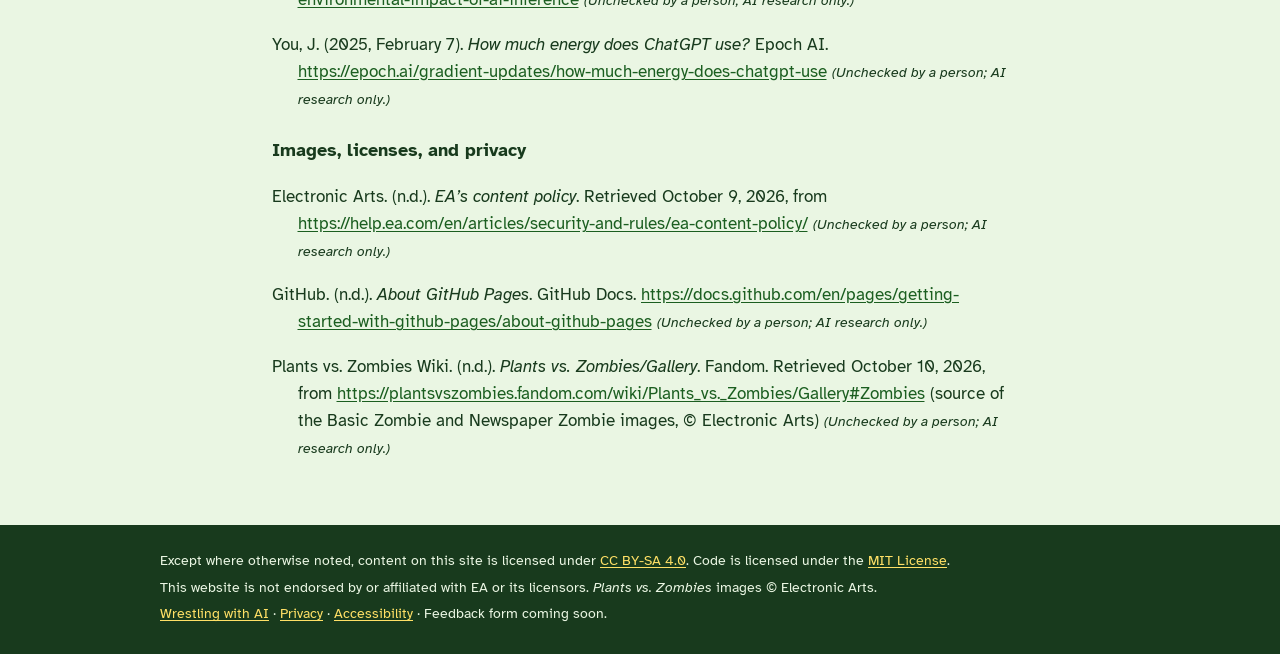
==== commit 42c2f2cb: "Round of small textedits and add memo page - Home: "Observed behaviors" starts expanded on both zomb" ====
--- a/about-plain.html
+++ b/about-plain.html
@@ -50,7 +50,8 @@
 <section id="change-log" aria-labelledby="change-log-h">
 <h2 id="change-log-h">Change log</h2>
 <h3>2026-10-10</h3>
-<ul><li>Later the same day: added a site icon (the &ldquo;Z&rdquo; from Zombie); added Wrestling with AI to the top menu; replaced the &ldquo;Start exploring&rdquo; button with a sentence; removed &ldquo;This is version 1. Expect mistakes.&rdquo;; merged How This Was Made into Wrestling with AI as its first paragraph; reworded the two table introductions on Wrestling with AI.</li>
+<ul><li>Final round of edits: &ldquo;Observed behaviors&rdquo; on Home now starts expanded; removed &ldquo;(optional)&rdquo; from Predict first and added &ldquo;Review the field notes and then consider how to explain the zombie&rsquo;s behavior.&rdquo;; added an <a href="project-memo.html">Original Project Plan</a> page (the project memo, typos fixed), linked from &ldquo;detailed project plan&rdquo; on Wrestling with AI; in &ldquo;Trade-offs we made,&rdquo; the sentence about asking students is no longer marked as human-written, and that section no longer has the authorship note.</li>
+<li>Later the same day: added a site icon (the &ldquo;Z&rdquo; from Zombie); added Wrestling with AI to the top menu; replaced the &ldquo;Start exploring&rdquo; button with a sentence; removed &ldquo;This is version 1. Expect mistakes.&rdquo;; merged How This Was Made into Wrestling with AI as its first paragraph; reworded the two table introductions on Wrestling with AI.</li>
 <li>Built the version 1 prototype from Website Text Draft 5 and Front Lawn Design Draft 4: Home, Basic Zombie and Newspaper Zombie case files, About, How This Was Made, Wrestling with AI, Privacy, and Accessibility.</li>
 <li>Added interactive brain drawings (AI-drawn, not yet checked by an expert) with region highlighting and a text region guide.</li>
 <li>Added authorship color coding (purple = written primarily by a human) on About, How This Was Made, and Wrestling with AI, with plain-text versions that label human-written passages.</li>
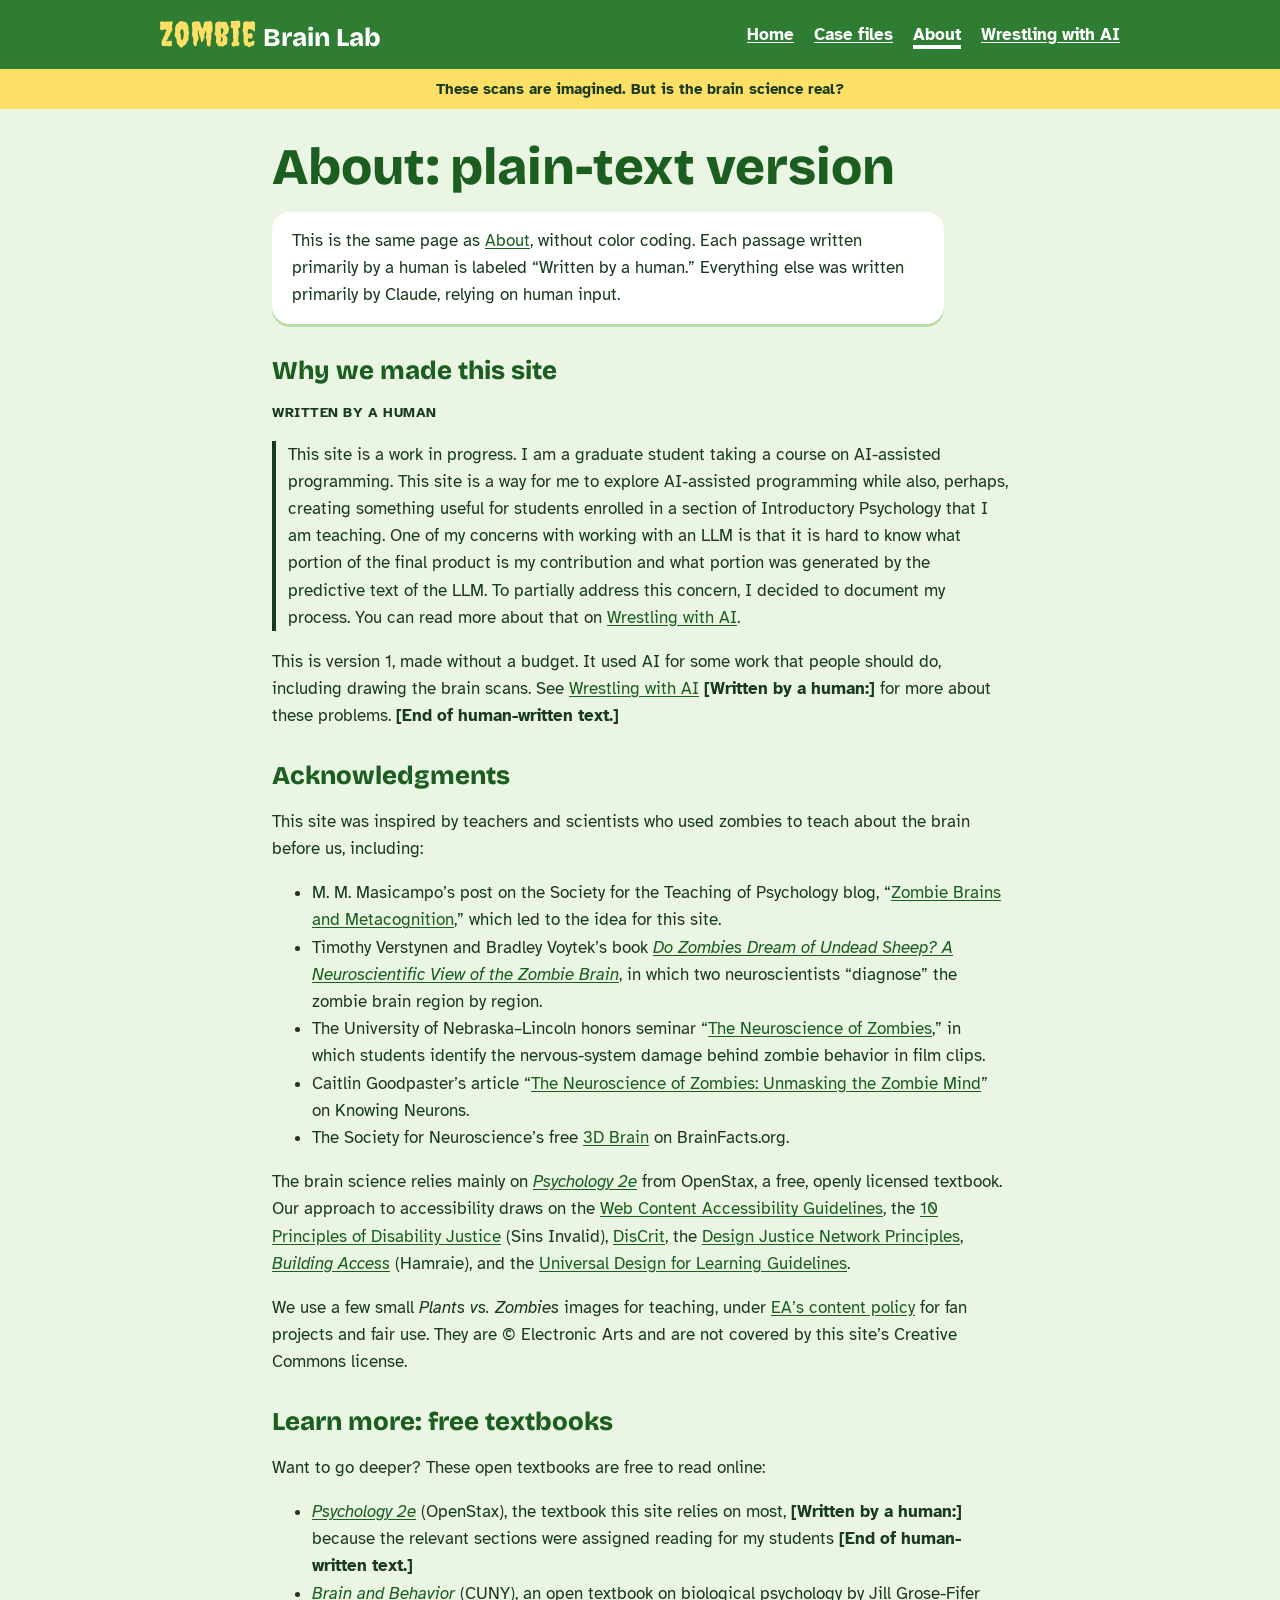
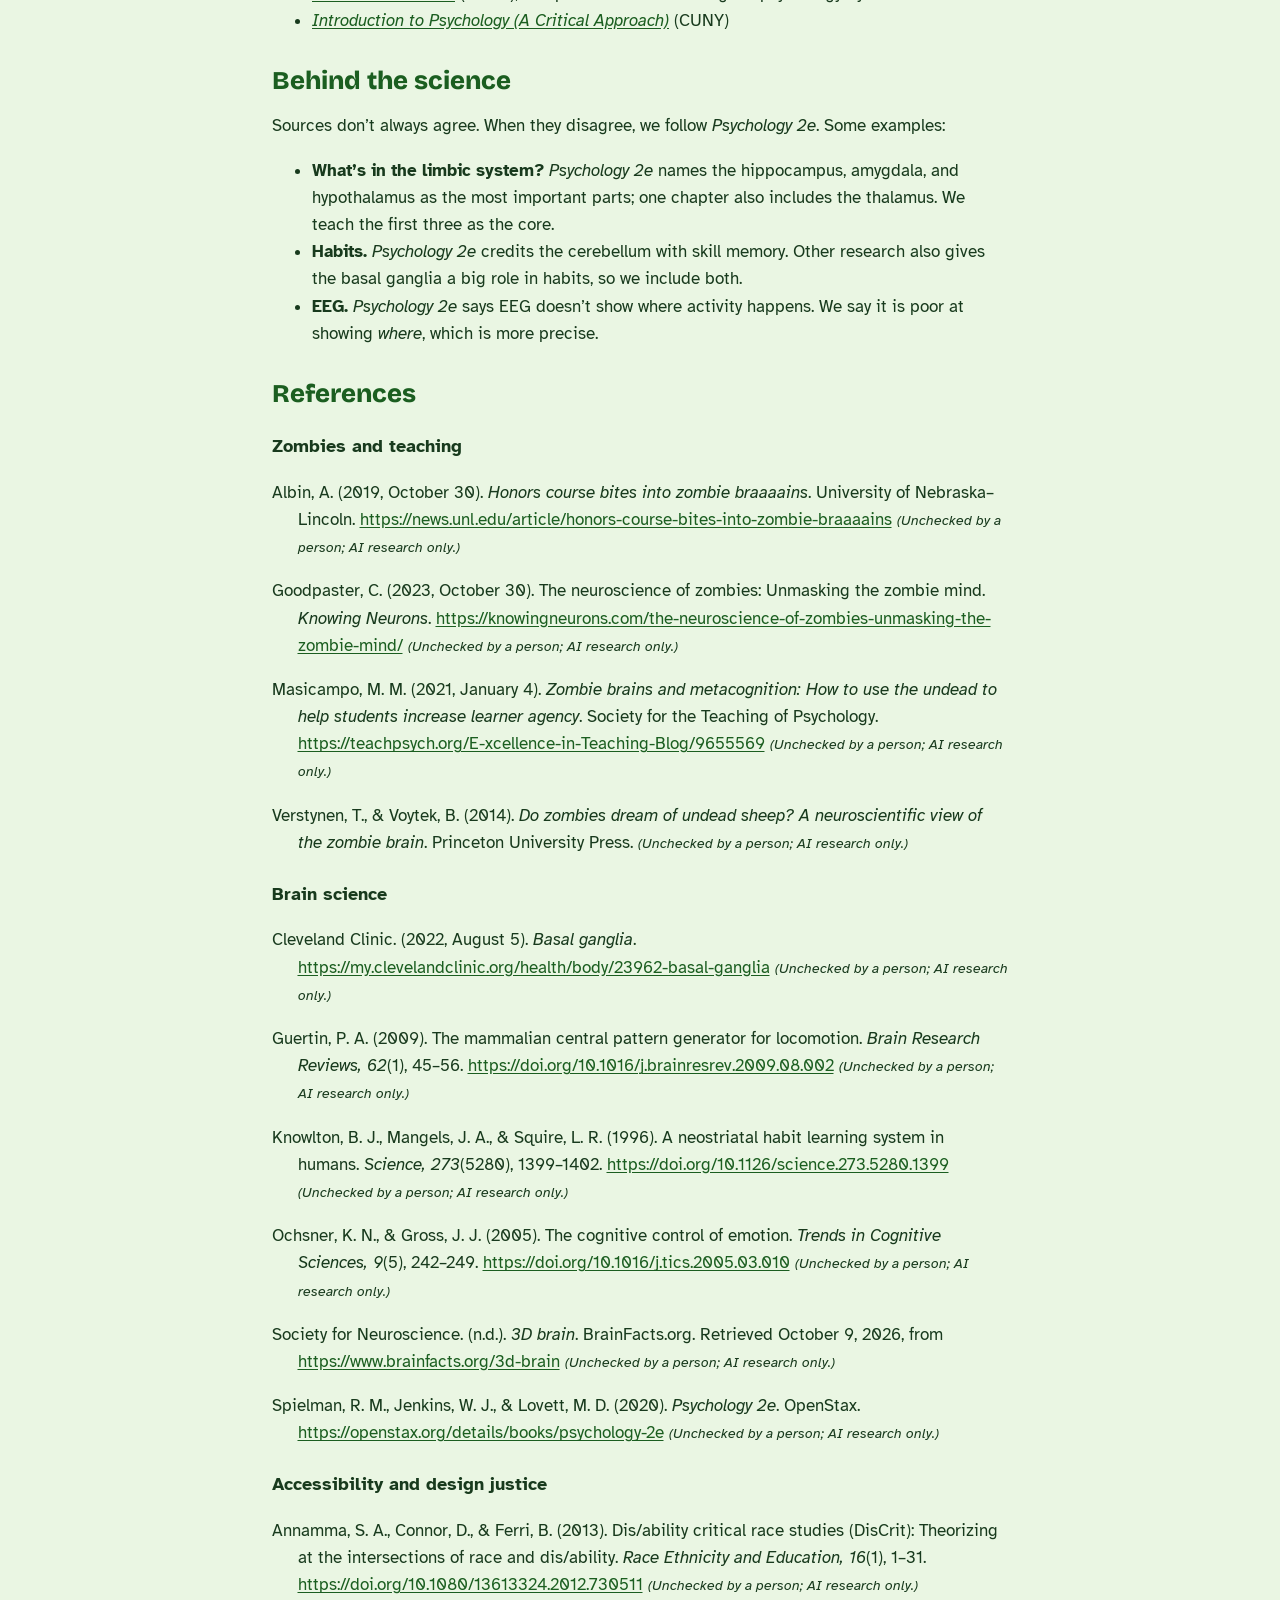
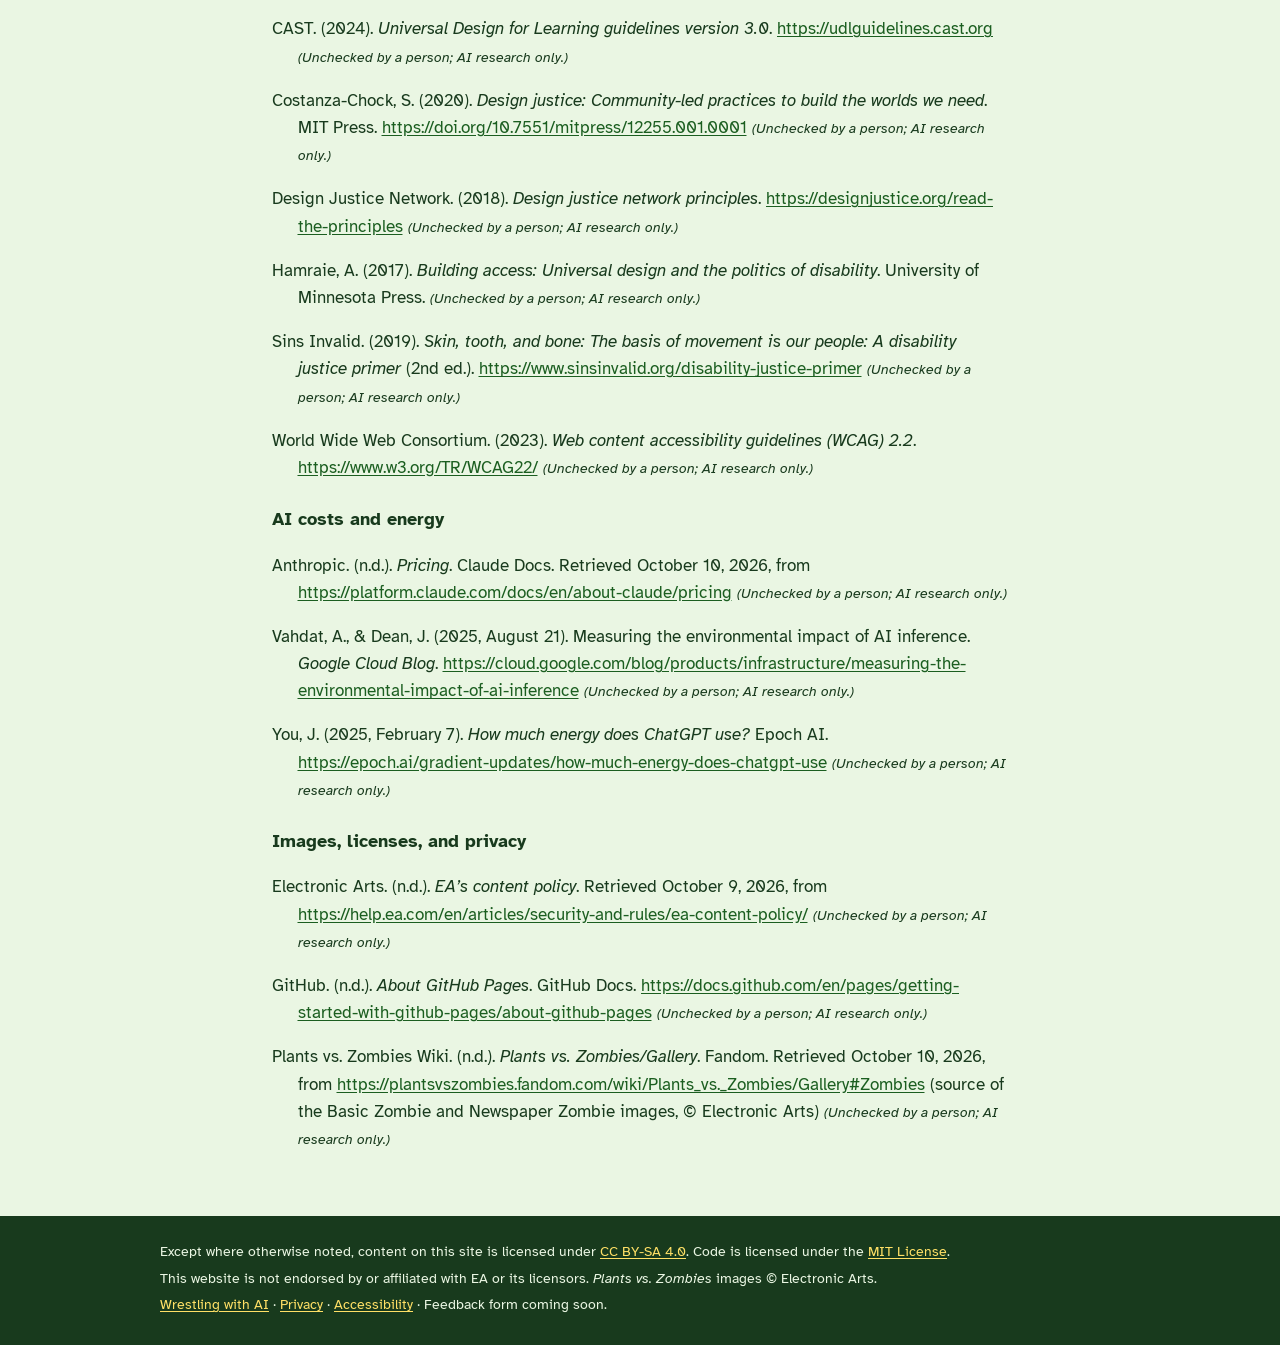
==== commit 973bc12f: "Align zombie brains, add region icons - Newspaper Zombie now also walks briefly after losing its hea" ====
--- a/about-plain.html
+++ b/about-plain.html
@@ -47,20 +47,6 @@
 <p>Sources don&rsquo;t always agree. When they disagree, we follow <cite>Psychology 2e</cite>. Some examples:</p>
 <ul><li><strong>What&rsquo;s in the limbic system?</strong> <cite>Psychology 2e</cite> names the hippocampus, amygdala, and hypothalamus as the most important parts; one chapter also includes the thalamus. We teach the first three as the core.</li><li><strong>Habits.</strong> <cite>Psychology 2e</cite> credits the cerebellum with skill memory. Other research also gives the basal ganglia a big role in habits, so we include both.</li><li><strong>EEG.</strong> <cite>Psychology 2e</cite> says EEG doesn&rsquo;t show where activity happens. We say it is poor at showing <em>where</em>, which is more precise.</li></ul>
 </section>
-<section id="change-log" aria-labelledby="change-log-h">
-<h2 id="change-log-h">Change log</h2>
-<h3>2026-10-10</h3>
-<ul><li>Final round of edits: &ldquo;Observed behaviors&rdquo; on Home now starts expanded; removed &ldquo;(optional)&rdquo; from Predict first and added &ldquo;Review the field notes and then consider how to explain the zombie&rsquo;s behavior.&rdquo;; added an <a href="project-memo.html">Original Project Plan</a> page (the project memo, typos fixed), linked from &ldquo;detailed project plan&rdquo; on Wrestling with AI; in &ldquo;Trade-offs we made,&rdquo; the sentence about asking students is no longer marked as human-written, and that section no longer has the authorship note.</li>
-<li>Later the same day: added a site icon (the &ldquo;Z&rdquo; from Zombie); added Wrestling with AI to the top menu; replaced the &ldquo;Start exploring&rdquo; button with a sentence; removed &ldquo;This is version 1. Expect mistakes.&rdquo;; merged How This Was Made into Wrestling with AI as its first paragraph; reworded the two table introductions on Wrestling with AI.</li>
-<li>Built the version 1 prototype from Website Text Draft 5 and Front Lawn Design Draft 4: Home, Basic Zombie and Newspaper Zombie case files, About, How This Was Made, Wrestling with AI, Privacy, and Accessibility.</li>
-<li>Added interactive brain drawings (AI-drawn, not yet checked by an expert) with region highlighting and a text region guide.</li>
-<li>Added authorship color coding (purple = written primarily by a human) on About, How This Was Made, and Wrestling with AI, with plain-text versions that label human-written passages.</li>
-<li>Self-hosted fonts (Atkinson Hyperlegible, Bricolage Grotesque, Creepster; SIL Open Font License) and two Plants vs. Zombies images (© Electronic Arts, not covered by this site's license).</li>
-<li>Corrected the Accessibility statement: highlighted brain regions get a thicker outline as well as a color change (they don't change shape).</li></ul>
-<h3>2026-10-09</h3>
-<ul><li>Set up the repository and GitHub Pages.</li>
-<li>Added a placeholder home page, README, licenses (CC BY-SA 4.0 for content, MIT for code), and this changelog.</li></ul>
-</section>
 <section id="references" aria-labelledby="references-h">
 <h2 id="references-h">References</h2>
 <div class="references sources">
--- a/css/site.css
+++ b/css/site.css
@@ -9,7 +9,7 @@
 
 :root {
   --lawn:#2E7D32; --grass:#EAF6E3; --dandelion:#FFE066; --ink:#183A1D; --leaf:#7CB342; --deep:#1B5E20;
-  --human:#7B1FA2; --focus:#1a5fd0; --card:#fff;
+  --human:#7B1FA2; --focus:#1a5fd0; --card:#fff; --glow:#FFEA00;
 }
 * { box-sizing:border-box; }
 @media (prefers-reduced-motion: reduce) { *, *::before, *::after { transition:none !important; animation:none !important; scroll-behavior:auto !important; } }
@@ -77,20 +77,35 @@
 .credit { font-size:.8rem; color:#3d4f3f; }
 
 /* Case file page */
-.case-head { display:grid; grid-template-columns:1fr auto; gap:1rem 1.5rem; align-items:start; }
-.case-head figure { max-width:170px; margin:0; text-align:center; }
+.case-head { display:grid; grid-template-columns:1fr auto; gap:0 1.5rem; align-items:start; }
+.case-title, .case-predict { grid-column:1; }
+.case-head figure { grid-column:2; grid-row:1 / span 2; max-width:170px; margin:0; text-align:center; }
+.case-predict h2 { margin-top:1.5rem; }
+.case-tag { margin:0; }
+.case-tag a { display:inline-block; background:var(--ink); color:#fff; font-weight:700; font-size:.8rem; line-height:1.4; text-transform:uppercase; letter-spacing:.08em; padding:.2rem .75rem; border-radius:999px; text-decoration:none; }
+.case-tag a:hover { background:var(--deep); text-decoration:underline; }
 .case-head img { display:block; max-height:220px; width:auto; margin:0 auto; }
 .case-head figcaption { font-size:.75rem; line-height:1.35; color:#3d4f3f; }
 .regions { display:flex; flex-wrap:wrap; gap:.4rem; align-items:center; margin:1.25rem 0 .75rem; }
-.now { min-height:1.6em; font-weight:700; max-width:44em; }
+.now { min-height:1.6em; font-weight:700; max-width:44em; scroll-margin-top:.75rem; }
+.now .back { font:inherit; font-weight:400; font-size:.9rem; color:var(--deep); background:none; border:0; padding:0; margin-left:.4rem; text-decoration:underline; cursor:pointer; }
+.region-link { font:inherit; color:var(--deep); background:none; border:0; border-bottom:2px dotted var(--deep); border-radius:3px; padding:0; margin:0 0 -2px; line-height:inherit; cursor:pointer; }
+.region-link:hover { background:#FFF4A3; }
+.region-link.on { background:var(--glow); color:var(--ink); border-bottom-style:solid; }
 .scans { display:grid; grid-template-columns:1fr 1fr; gap:1rem; }
 .scans figure { margin:0; padding:.5rem .75rem .75rem; background:#fff; border-radius:22px; border:3px solid var(--ink); }
-.scans figcaption { font-family:"Bricolage Grotesque", sans-serif; font-weight:800; font-size:1.25rem; }
-.scans figcaption .z { font-size:1.6rem; color:var(--deep); }
+.scans figcaption { font-family:"Bricolage Grotesque", sans-serif; font-weight:800; font-size:1.25rem; line-height:2.25rem; }
+.scans figcaption .z { font-size:1.6rem; line-height:1; color:var(--deep); }
 .scans svg { width:100%; height:auto; display:block; }
 .ai-label { font-size:.85rem; }
 .region-guide dt { font-weight:700; margin-top:.5rem; }
 .region-guide dd { margin:0 0 0 1rem; }
+.region-guide.icons .item { display:grid; grid-template-columns:72px 1fr; gap:.1rem .9rem; align-items:center; padding:.5rem 0; border-top:1px solid #DCEBD5; }
+.region-guide.icons .item:first-child { border-top:0; }
+.region-guide.icons .region-icon { grid-row:1 / span 2; width:72px; height:auto; display:block; }
+.region-guide.icons dt { margin:0; }
+.region-guide.icons dd { margin:0; }
+.icon-note { display:block; font-size:.85rem; font-style:italic; }
 .predict textarea { width:100%; max-width:40em; min-height:4.5em; font:inherit; padding:.5rem; border:2px solid var(--ink); border-radius:10px; }
 .sources p { padding-left:1.5em; text-indent:-1.5em; max-width:48em; }
 
@@ -106,7 +121,7 @@
 .strand { fill:none; stroke:#A88F5A; stroke-width:1.6; }
 .band { fill:#C9B07A; stroke:var(--ink); stroke-width:1.6; }
 .ghost { fill:none; stroke:#183A1D; stroke-width:1.6; stroke-dasharray:4 3; }
-.rg.thal { fill:#FFE38A; }
+.rg.thal { fill:#8FD3E0; }
 .rg.hypo { fill:#A9D99A; }
 .rg.pit { fill:#F2B652; }
 .rg.amy { fill:#C7A6E8; }
@@ -118,8 +133,8 @@
 .rg.cbl { fill:#E9A07F; }
 .folia { fill:none; stroke:#B9674A; stroke-width:1.3; }
 .rg.cord { fill:#F3E6C8; }
-.rg.sel:not(.hip):not(.hipline) { fill:var(--leaf) !important; stroke-width:3.5; }
-.rg.hip.sel { stroke:var(--leaf) !important; }
+.rg.sel:not(.hip):not(.hipline) { fill:var(--glow) !important; stroke-width:3.5; }
+.rg.hip.sel { stroke:var(--glow) !important; }
 .rg.hipline.sel { stroke-width:16 !important; }
 
 /* Tables */
@@ -142,9 +157,13 @@
 footer.site-footer :focus-visible { outline-color:var(--dandelion); }
 
 @media (max-width:700px) {
-  .scans { grid-template-columns:1fr; }
   .case-head { grid-template-columns:1fr; }
-  .case-head figure { max-width:none; }
+  .case-head figure { grid-column:1; grid-row:auto; max-width:none; margin-top:1rem; }
+  /* Brains stay side by side on phones so they can be compared at a glance. */
+  .scans { gap:.5rem; }
+  .scans figure { padding:.25rem .4rem .4rem; border-radius:14px; border-width:2px; }
+  .scans figcaption { font-size:.95rem; line-height:1.75rem; }
+  .scans figcaption .z { font-size:1.2rem; }
 }
 
 /* Case file: brain report as an expandable card */
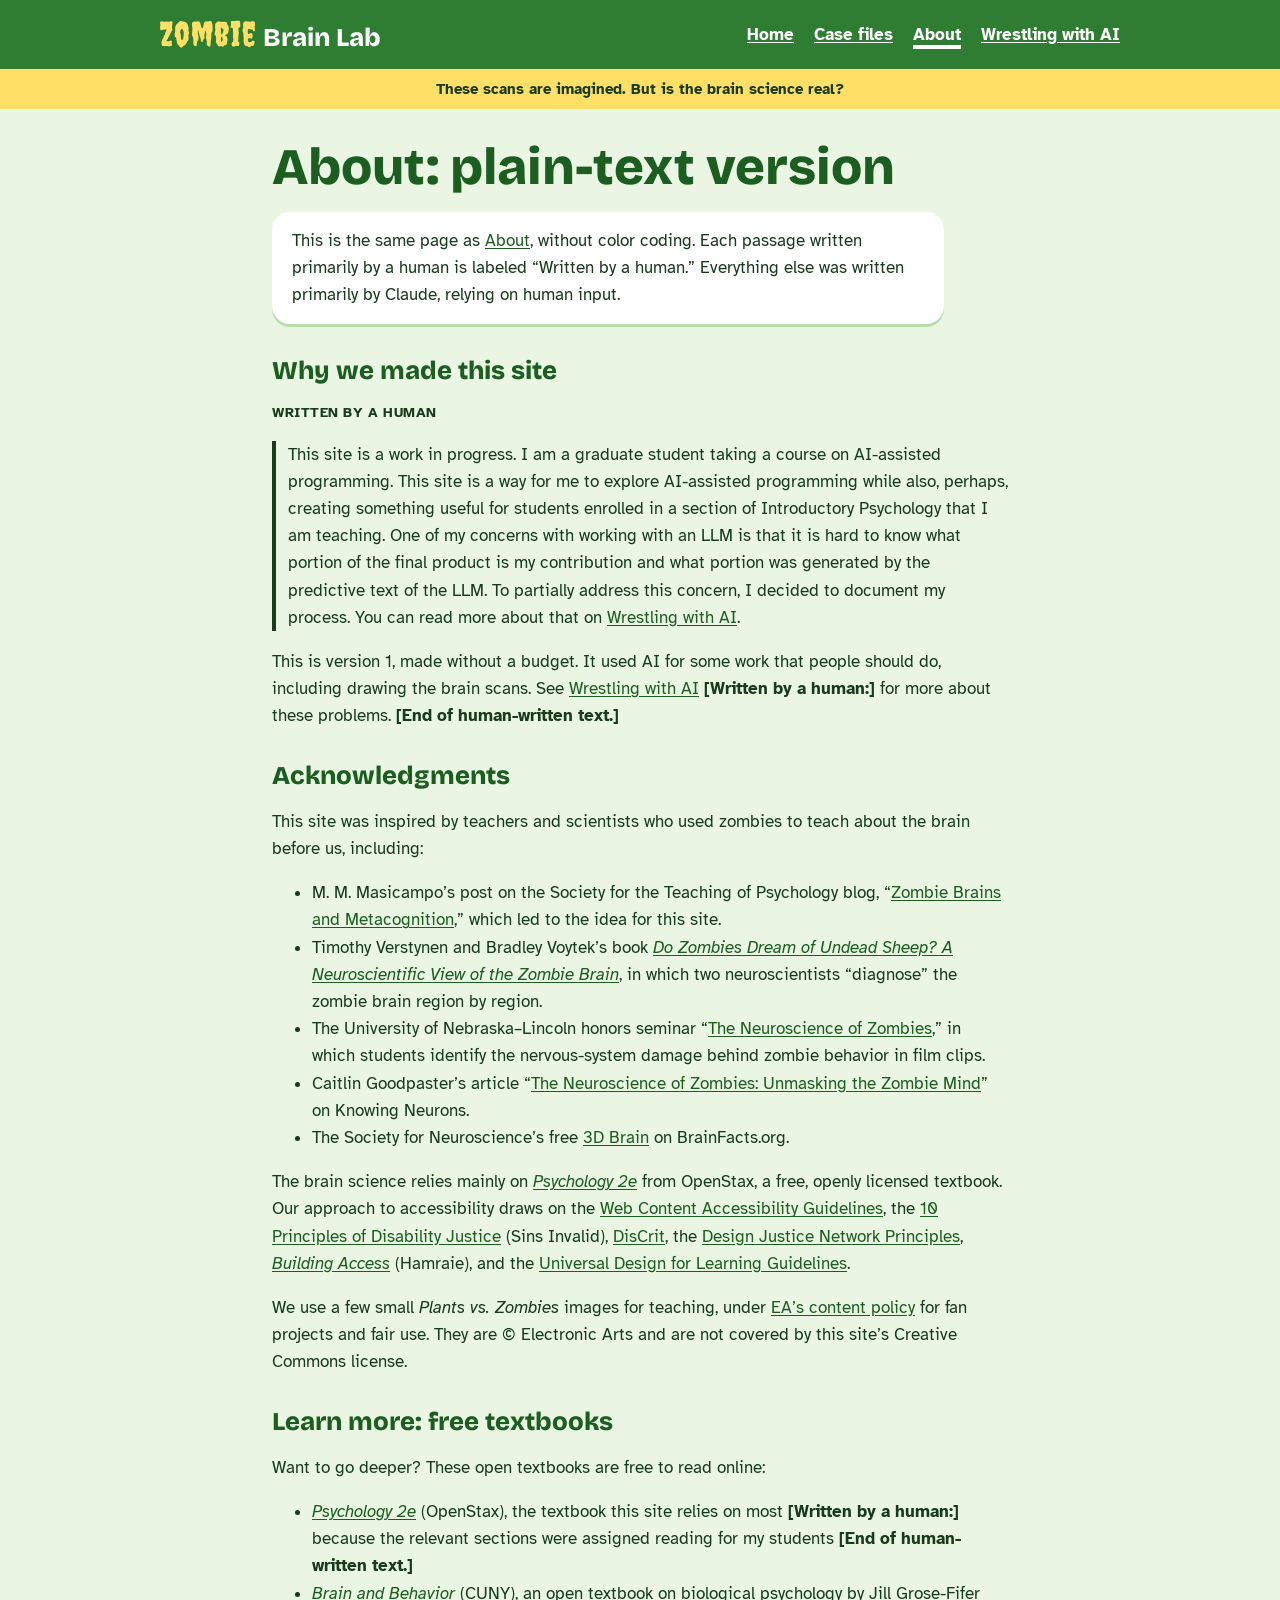
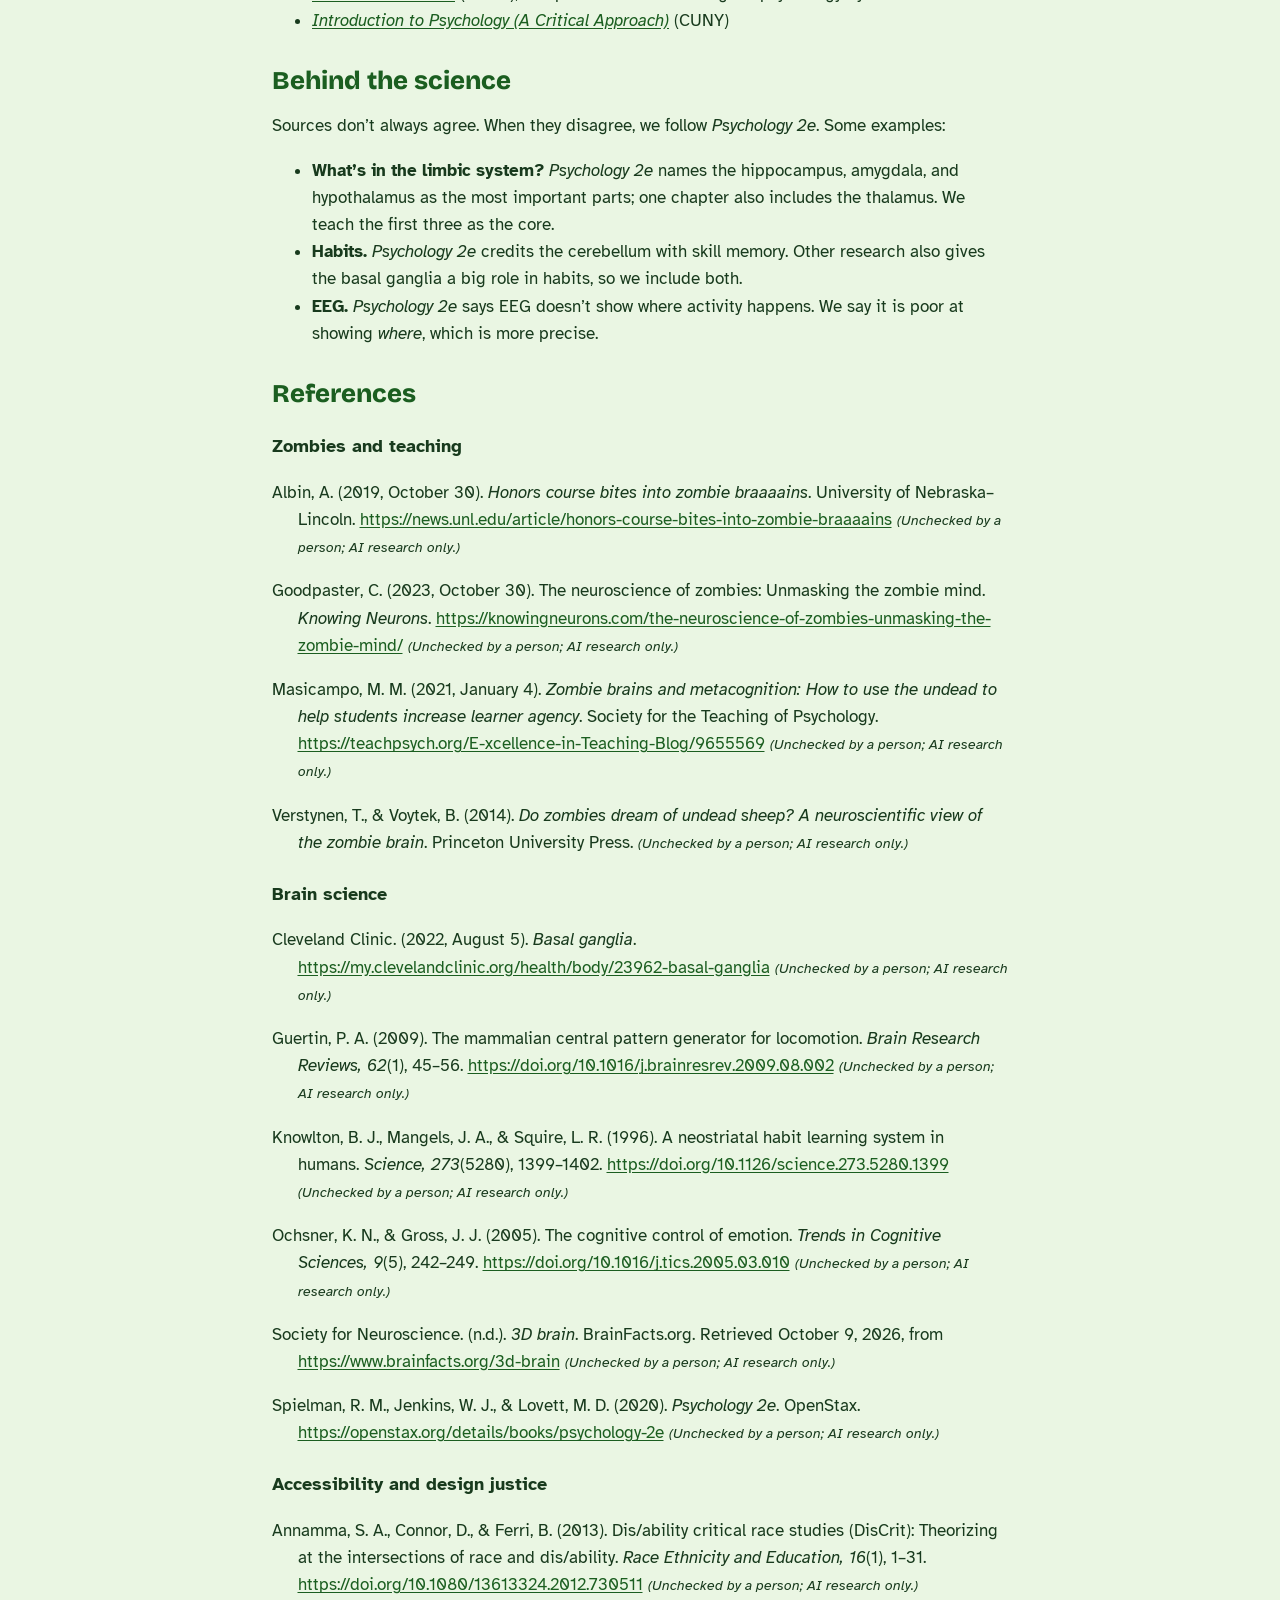
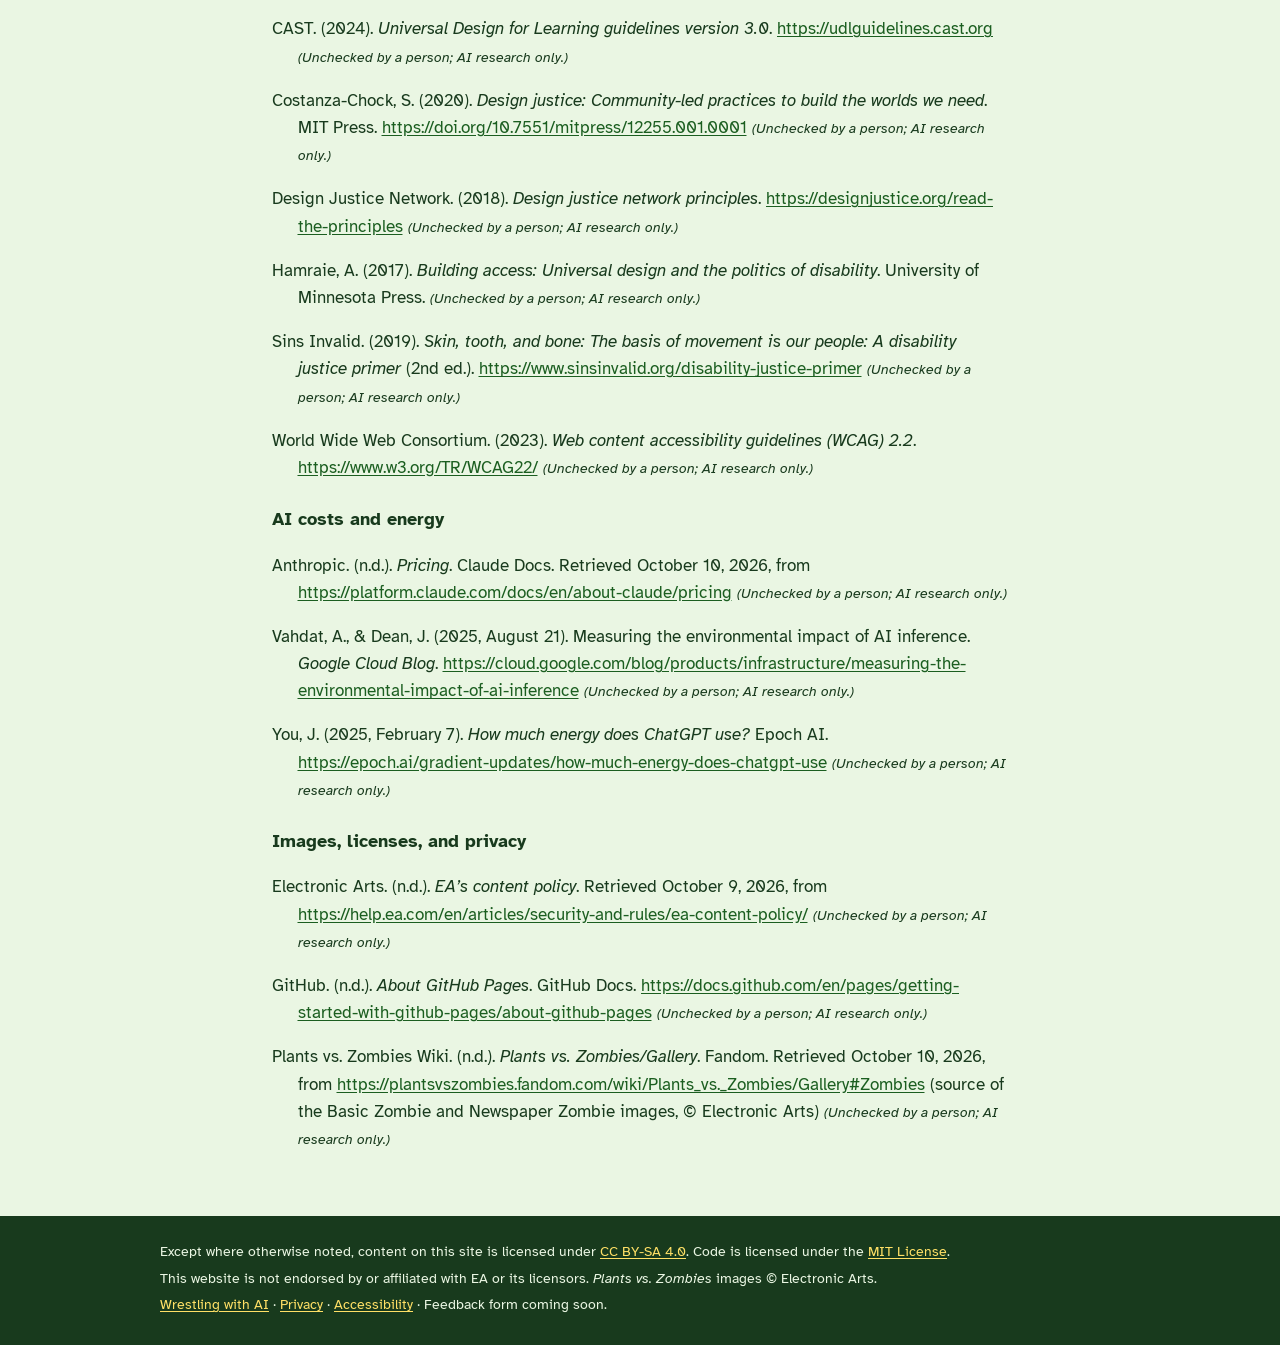
==== commit 89a57cdf: "Update about-plain.html Removed an errant comma" ====
--- a/about-plain.html
+++ b/about-plain.html
@@ -40,7 +40,7 @@
 <section id="learn-more" aria-labelledby="learn-more-h">
 <h2 id="learn-more-h">Learn more: free textbooks</h2>
 <p>Want to go deeper? These open textbooks are free to read online:</p>
-<ul><li><a href="https://openstax.org/details/books/psychology-2e"><cite>Psychology 2e</cite></a> (OpenStax), the textbook this site relies on most, <strong>[Written by a human:]</strong> because the relevant sections were assigned reading for my students <strong>[End of human-written text.]</strong></li><li><a href="https://pressbooks.cuny.edu/psy320/"><cite>Brain and Behavior</cite></a> (CUNY), an open textbook on biological psychology by Jill Grose-Fifer</li><li><a href="https://pressbooks.cuny.edu/jjcpsy101/"><cite>Introduction to Psychology (A Critical Approach)</cite></a> (CUNY)</li></ul>
+<ul><li><a href="https://openstax.org/details/books/psychology-2e"><cite>Psychology 2e</cite></a> (OpenStax), the textbook this site relies on most <strong>[Written by a human:]</strong> because the relevant sections were assigned reading for my students <strong>[End of human-written text.]</strong></li><li><a href="https://pressbooks.cuny.edu/psy320/"><cite>Brain and Behavior</cite></a> (CUNY), an open textbook on biological psychology by Jill Grose-Fifer</li><li><a href="https://pressbooks.cuny.edu/jjcpsy101/"><cite>Introduction to Psychology (A Critical Approach)</cite></a> (CUNY)</li></ul>
 </section>
 <section id="behind-the-science" aria-labelledby="behind-the-science-h">
 <h2 id="behind-the-science-h">Behind the science</h2>
--- a/css/site.css
+++ b/css/site.css
@@ -72,6 +72,12 @@
 .case-card img { display:block; height:180px; width:auto; margin:0 auto .5rem; object-fit:contain; }
 .case-card h3 { margin:.25rem 0; font-size:1.9rem; font-weight:400; }
 .case-card h3 a { color:var(--deep); }
+/* The whole case card is a link: the name's link stretches over the card. The behaviors toggle stays clickable on its own. */
+.case-card { position:relative; cursor:pointer; }
+.case-card h3 a::after { content:""; position:absolute; inset:0; border-radius:19px; }
+.case-card details > summary { position:relative; z-index:1; }
+.case-card:hover { border-color:var(--deep); box-shadow:0 0 0 2px var(--deep); }
+.case-card:has(h3 a:focus-visible) { outline:3px solid var(--focus); outline-offset:3px; }
 .case-card details { padding:0; margin-top:.25rem; }
 .case-card details > summary { font-size:1rem; }
 .credit { font-size:.8rem; color:#3d4f3f; }
@@ -87,8 +93,10 @@
 .case-head img { display:block; max-height:220px; width:auto; margin:0 auto; }
 .case-head figcaption { font-size:.75rem; line-height:1.35; color:#3d4f3f; }
 .regions { display:flex; flex-wrap:wrap; gap:.4rem; align-items:center; margin:1.25rem 0 .75rem; }
-.now { min-height:1.6em; font-weight:700; max-width:44em; scroll-margin-top:.75rem; }
-.now .back { font:inherit; font-weight:400; font-size:.9rem; color:var(--deep); background:none; border:0; padding:0; margin-left:.4rem; text-decoration:underline; cursor:pointer; }
+.now { min-height:1.6em; font-weight:700; max-width:44em; margin:.75rem 0 .25rem; }
+.now:empty { margin:0; min-height:0; }
+.now-back { margin:0 0 .5rem; }
+.now-back .back { font:inherit; font-weight:400; font-size:.9rem; color:var(--deep); background:none; border:0; padding:0; margin-left:.4rem; text-decoration:underline; cursor:pointer; }
 .region-link { font:inherit; color:var(--deep); background:none; border:0; border-bottom:2px dotted var(--deep); border-radius:3px; padding:0; margin:0 0 -2px; line-height:inherit; cursor:pointer; }
 .region-link:hover { background:#FFF4A3; }
 .region-link.on { background:var(--glow); color:var(--ink); border-bottom-style:solid; }
@@ -98,6 +106,12 @@
 .scans figcaption .z { font-size:1.6rem; line-height:1; color:var(--deep); }
 .scans svg { width:100%; height:auto; display:block; }
 .ai-label { font-size:.85rem; }
+/* Phone-only switch between the control and zombie brain */
+.brain-switch { display:none; flex-wrap:wrap; gap:.4rem; align-items:center; margin:.5rem 0 .6rem; scroll-margin-top:.75rem; }
+.brain-switch button { font:inherit; font-weight:700; cursor:pointer; padding:.35rem .9rem; font-size:.95rem; background:#fff; color:var(--ink); border:2.5px solid var(--ink); border-radius:999px; }
+.brain-switch button[aria-pressed="true"] { background:var(--ink); color:#fff; }
+.scans { scroll-margin-top:.75rem; }
+.phone-tip { display:none; font-size:.85rem; font-style:italic; margin:.5rem 0 0; }
 .region-guide dt { font-weight:700; margin-top:.5rem; }
 .region-guide dd { margin:0 0 0 1rem; }
 .region-guide.icons .item { display:grid; grid-template-columns:72px 1fr; gap:.1rem .9rem; align-items:center; padding:.5rem 0; border-top:1px solid #DCEBD5; }
@@ -120,6 +134,8 @@
 .drip { fill:#6F7F4A; stroke:var(--ink); stroke-width:1.4; }
 .strand { fill:none; stroke:#A88F5A; stroke-width:1.6; }
 .band { fill:#C9B07A; stroke:var(--ink); stroke-width:1.6; }
+.strand.zg { stroke:#5E6E3A; }
+.band.zg { fill:#8F9E68; }
 .ghost { fill:none; stroke:#183A1D; stroke-width:1.6; stroke-dasharray:4 3; }
 .rg.thal { fill:#8FD3E0; }
 .rg.hypo { fill:#A9D99A; }
@@ -136,6 +152,9 @@
 .rg.sel:not(.hip):not(.hipline) { fill:var(--glow) !important; stroke-width:3.5; }
 .rg.hip.sel { stroke:var(--glow) !important; }
 .rg.hipline.sel { stroke-width:16 !important; }
+.rg.pick { cursor:pointer; }
+/* Decorations drawn on top of a region let clicks pass through to the region. */
+.scans .gyri, .scans .folia, .scans .strand, .scans .band, .scans .drip, .scans .ghost { pointer-events:none; }
 
 /* Tables */
 .table-wrap { overflow-x:auto; }
@@ -159,11 +178,16 @@
 @media (max-width:700px) {
   .case-head { grid-template-columns:1fr; }
   .case-head figure { grid-column:1; grid-row:auto; max-width:none; margin-top:1rem; }
-  /* Brains stay side by side on phones so they can be compared at a glance. */
-  .scans { gap:.5rem; }
-  .scans figure { padding:.25rem .4rem .4rem; border-radius:14px; border-width:2px; }
-  .scans figcaption { font-size:.95rem; line-height:1.75rem; }
-  .scans figcaption .z { font-size:1.2rem; }
+  /* With JavaScript, phones show one brain at a time, full width, with a switch above. */
+  .brain-switch { display:flex; }
+  .scans[data-show] { grid-template-columns:1fr; }
+  .scans[data-show="control"] .fig-zombie, .scans[data-show="zombie"] .fig-control { display:none; }
+  /* Without JavaScript, the brains stay side by side. */
+  .scans:not([data-show]) { gap:.5rem; }
+  .scans:not([data-show]) figure { padding:.25rem .4rem .4rem; border-radius:14px; border-width:2px; }
+  .scans:not([data-show]) figcaption { font-size:.95rem; line-height:1.75rem; }
+  .scans:not([data-show]) figcaption .z { font-size:1.2rem; }
+  .phone-tip { display:block; }
 }
 
 /* Case file: brain report as an expandable card */
